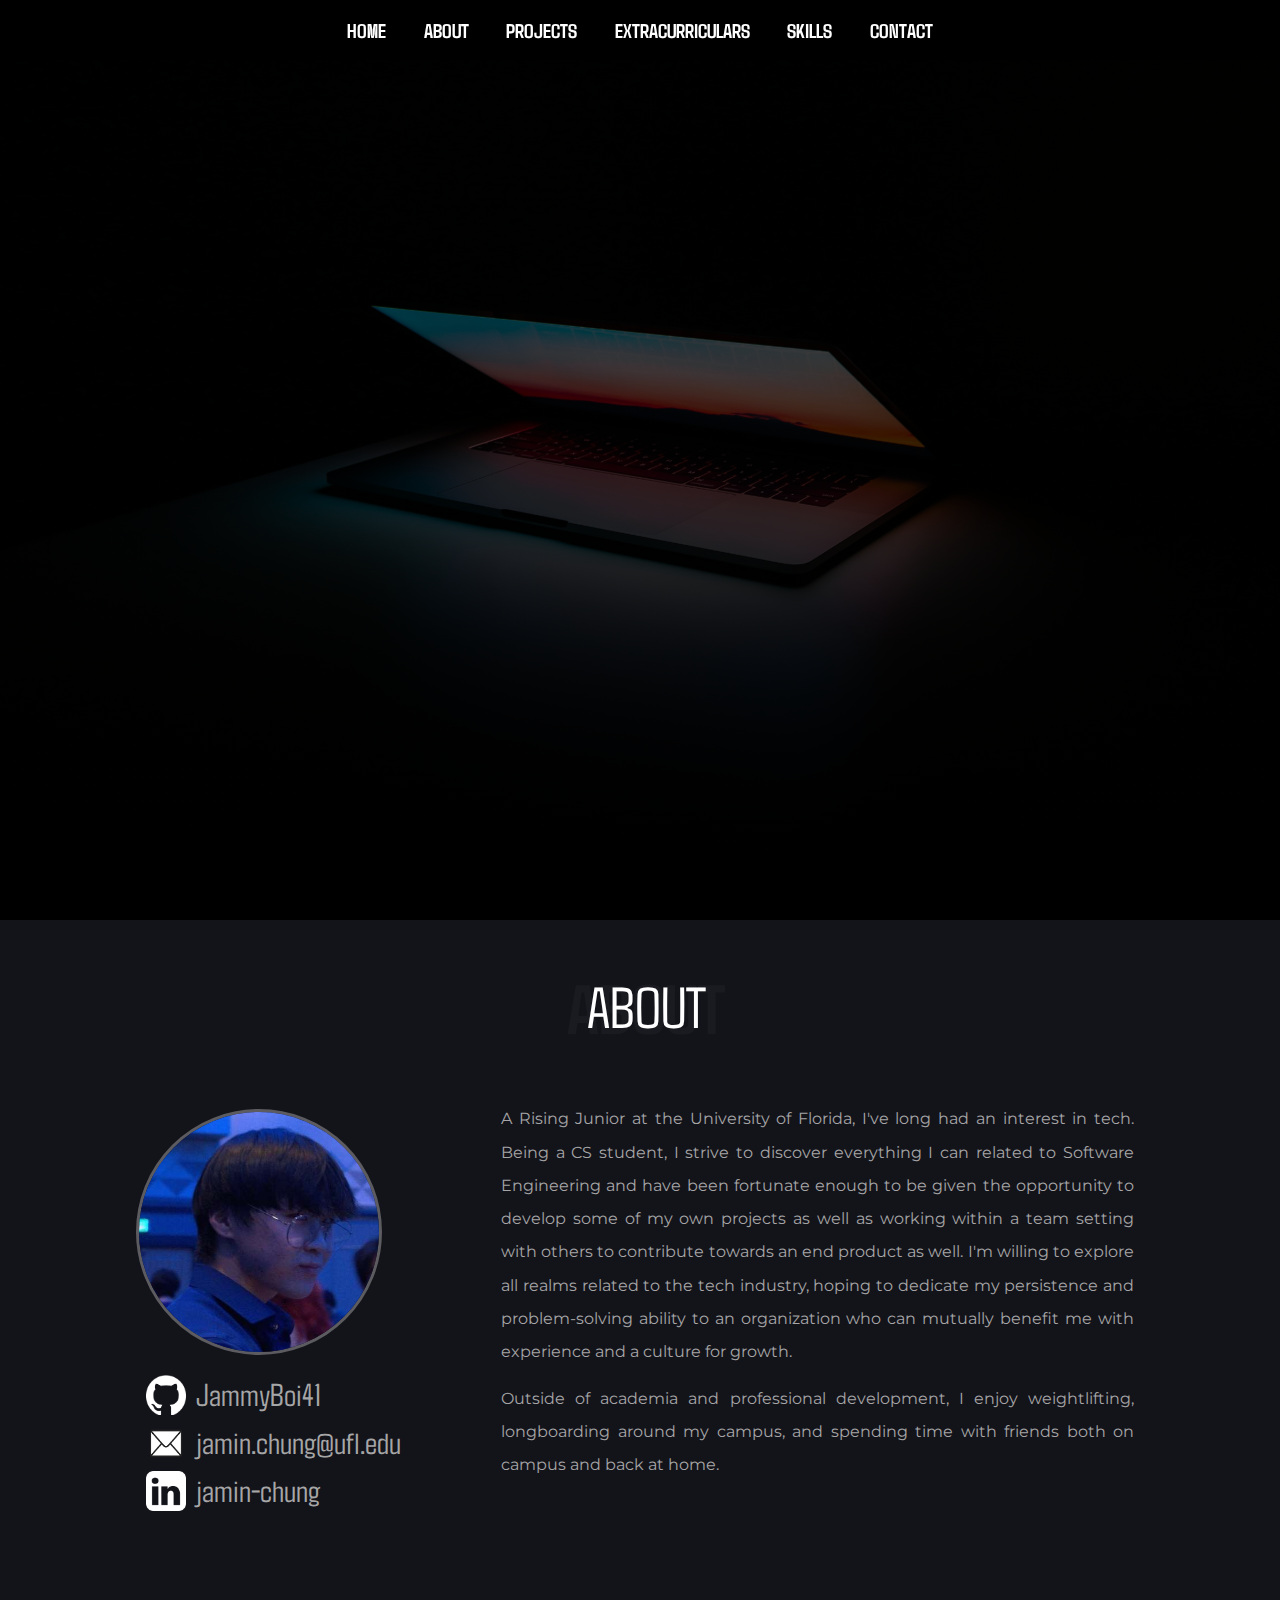
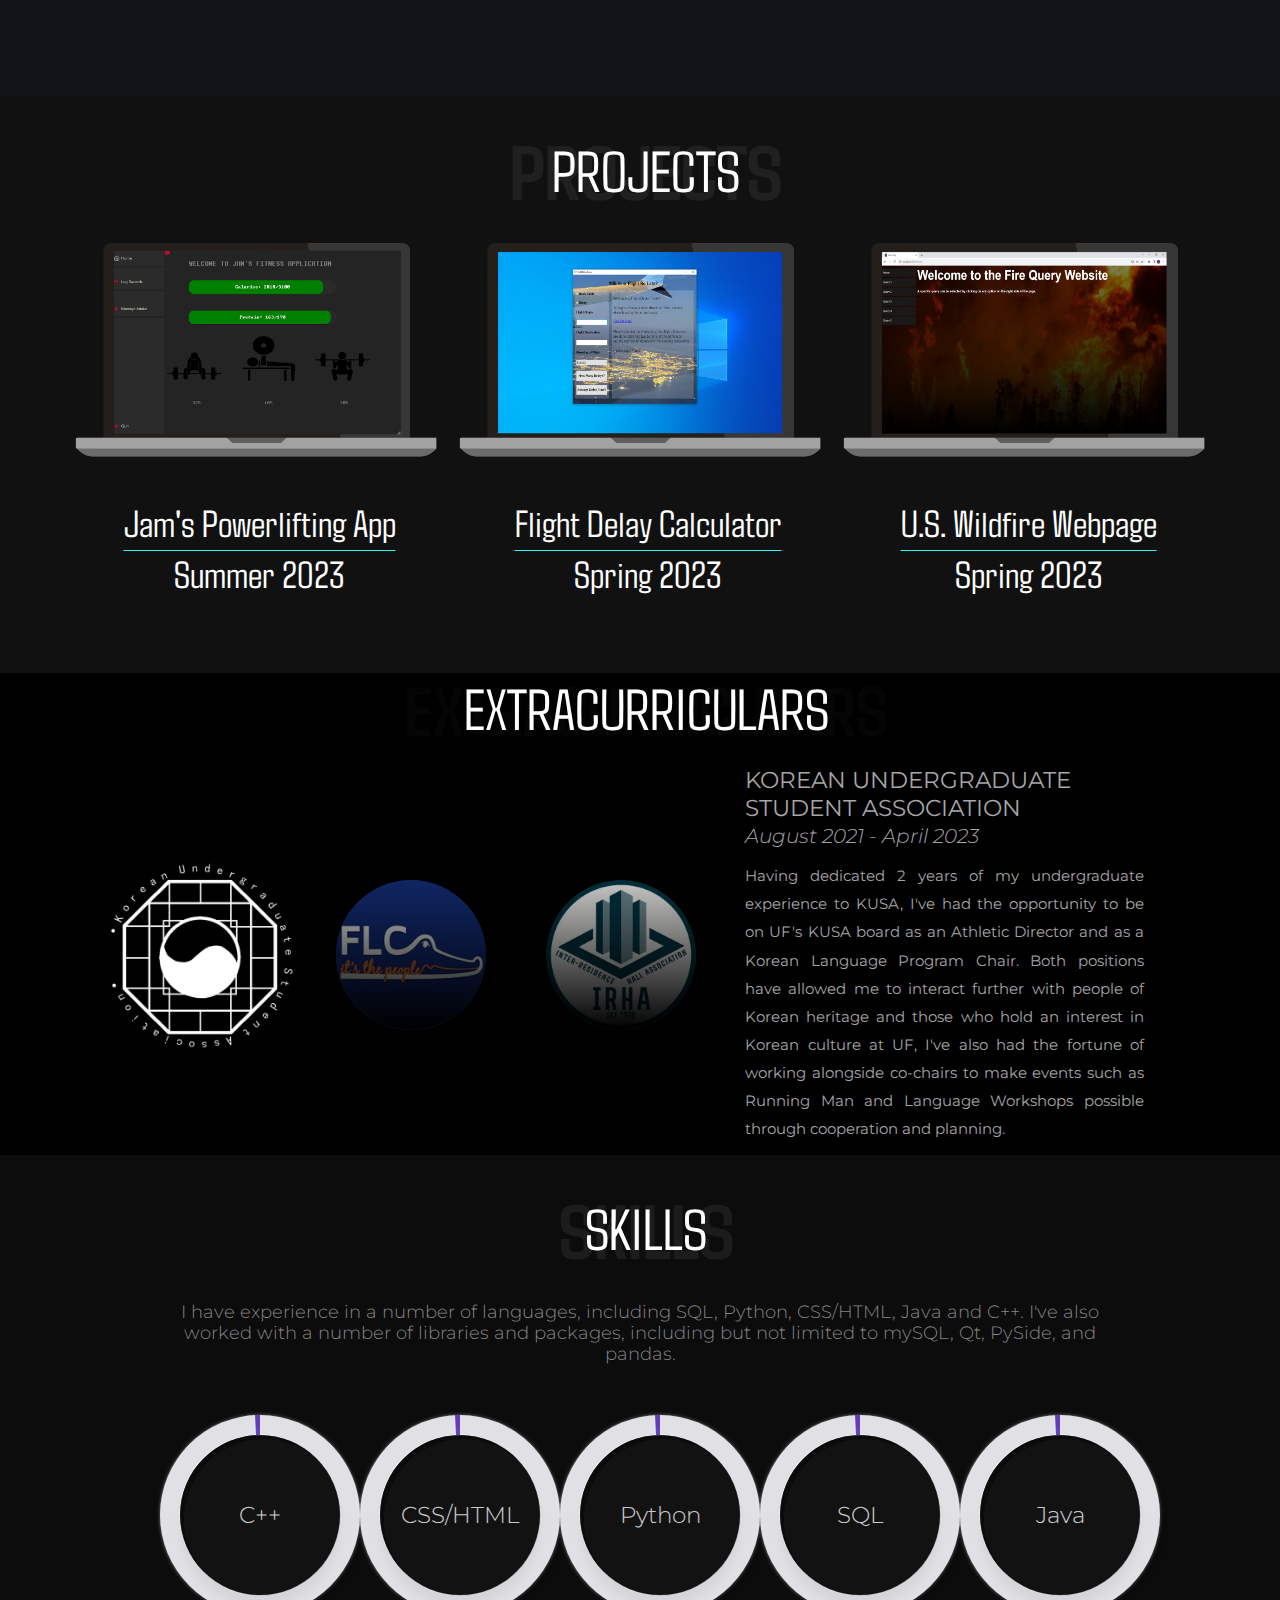
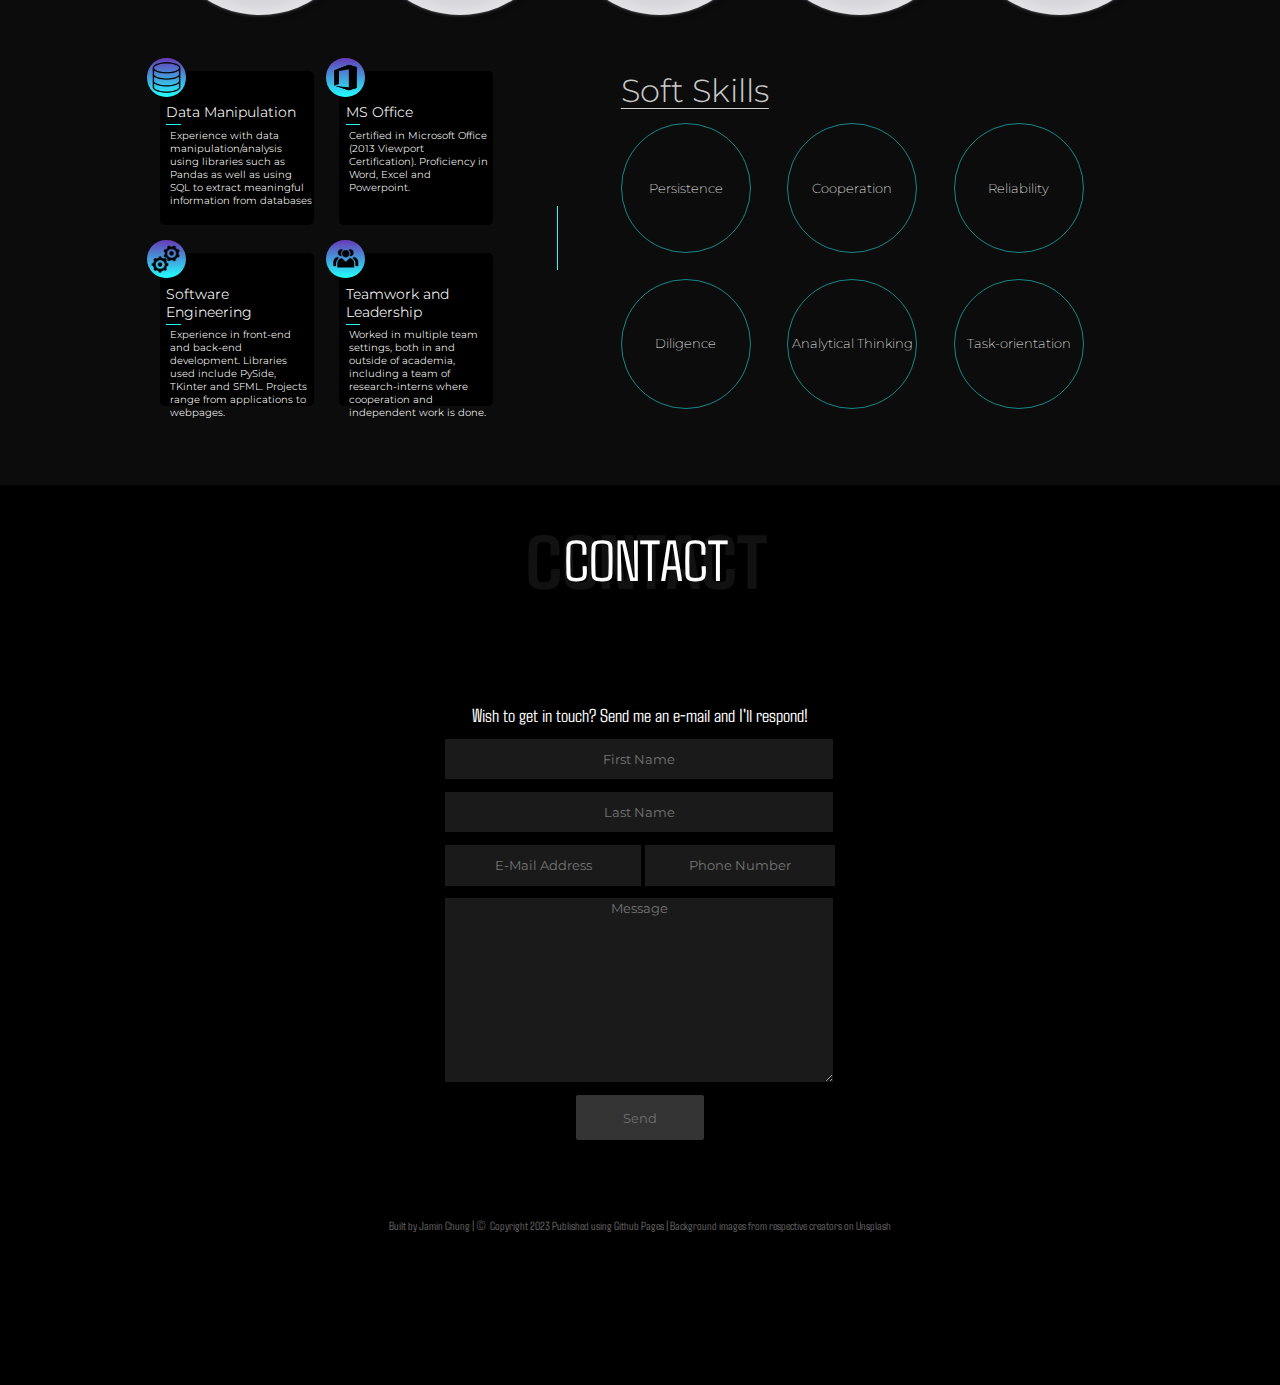
==== index.html @ fb342e1d "Updated contact form to show personal info" ====
<!DOCTYPE html>


<html style="font-size: 10px;">
    <head>
        <title>Jam Programs</title>
        <link rel="preconnect" href="https://fonts.googleapis.com">
        <link rel="preconnect" href="https://fonts.gstatic.com" crossorigin>
        <link href="https://fonts.googleapis.com/css2?family=Montserrat:wght@200;400&display=swap" rel="stylesheet">
        <link rel="preconnect" href="https://fonts.googleapis.com">
        <link rel="preconnect" href="https://fonts.gstatic.com" crossorigin>
        <link href="https://fonts.googleapis.com/css2?family=Agdasima:wght@400;700&family=Montserrat:wght@200;400&display=swap" rel="stylesheet">
        <link rel="stylesheet" href="https://cdnjs.cloudflare.com/ajax/libs/font-awesome/4.7.0/css/font-awesome.min.css">
        
        <link rel="stylesheet" href="styles/general.css">
        <link rel="stylesheet" href="styles/header.css">
        <link rel="stylesheet" href="styles/home.css">
        <link rel="stylesheet" href="styles/about.css">
        <link rel="stylesheet" href="styles/projects.css">
        <link rel="stylesheet" href="styles/extracurriculars.css">
        <link rel="stylesheet" href="styles/skills.css">
        <link rel="stylesheet" href="styles/contact.css">
        <meta name="viewport" content="width=device-width, initial-scale=1.0">

    </head>
    <body>
        <main>
            <div id="glow-container" class="glow"></div>

            <section class="header-section">
                <header class="header">
                    <button onclick="scrollToSection('home')" class="home-button">
                        HOME
                    </button>
                    <button onclick="scrollToSection('about')" class="about-button" >
                        ABOUT
                    </button>
                    <button onclick="scrollToSection('project')" class="projects-button">
                        PROJECTS
                    </button>
                    <button onclick="scrollToSection('extracurriculars')" class="extracurriculars-button">
                        EXTRACURRICULARS
                    </button>
                    <button onclick="scrollToSection('skills')" class="extracurriculars-button">
                        SKILLS
                    </button>
                    <button onclick="scrollToSection('contact')" class="contact-button">
                        CONTACT
                    </button>
                </header>
            </section>  
            

            <section class="home" id="home">
                <div>
                    <h1 class="">JAMIN CHUNG</h1>
                </div>
                <div>
                    <h2 class="about-me"> <span>Computer Science Major </span> | <span>Economics Minor</span> | <span>Research-Intern</span></h2>
                </div>
                <div>
                    <h2 class="lets-go">Let's take a scroll.</h2>
                </div>
            </section>

            <section class="about" id="about">
                <div class="title">
                    <h1>ABOUT</h1>
                </div>
                <div class="about-div">
                    <div class="picture"> <!-- portrait and links -->
                        <div class="portrait-div">
                            <img class="portrait" src="images/me" loading="lazy">
                        </div>
                        <div class="link-container">
                            <div class="link">
                                <img class="icon" src="icons/github-mark-white.png" loading="lazy">
                                JammyBoi41
                            </div>

                            <div class="link2">
                                <img class="icon" src="icons/mail.png" loading="lazy">
                                jamin.chung@ufl.edu
                            </div>

                            <div class="link2">
                                <img class="icon" src="icons/linkedin.png" loading="lazy">
                                jamin-chung
                            </div>
                        </div>
                    </div>
                    

                    <div class="about-info">
                        <div class="h2-container">
                            <h2>
                                A Rising Junior at the University of Florida, I've long had an interest in tech. Being a CS student, I strive to discover everything I can related to Software Engineering and have been fortunate enough to be given the opportunity to develop some of my own projects as well as working within a team setting with others to contribute towards an end product as well. I'm willing to explore all realms related to the tech industry, hoping to dedicate my persistence and problem-solving ability to an organization who can mutually benefit me with experience and a culture for growth.  
                            </h2>
                            <h2>
                                Outside of academia and professional development, I enjoy weightlifting, longboarding around my campus, and spending time with friends both on campus and back at home.
                            </h2>
                        </div>
                    </div>
                </div>
            </section>

            <section class="project" id="project"> <!--be careful, header button named 'projects'-->
                <div class="popup"> <!--dark background-->
                    <div class="popup-display">
                        <img src="images/Fitness2.png" class="popup-thumbnail" id="popup-thumbnail" loading="lazy">

                        <p1 class="popup-attribute">
                            <i class="fa fa-laptop"> from Pngtree</i>
                        </p1>

                        <h2 class="popup-title" id="popup-display">
                            Jam's Powerlifting App
                        </h2>
                        <p class="popup-desc">
                        </p>
                    </div>
                </div>
                <div class="title">
                    <h1>PROJECTS</h1>
                </div>

                <div class="project-container"> <!--contains the laptops -->
                    <div class="Fitness2 laptop">
                        <img class="laptop-thumbnail" src="styles/Fitness2.png" onclick="openPopup('Fitness2')" loading="lazy">
                    </div>
                    <div class="Airplanes laptop">
                        <img class="laptop-thumbnail" src="styles/Airplanes.png" onclick="openPopup('Airplanes')" loading="lazy">
                    </div>
                    <div class="Wildfire laptop">
                        <img class="laptop-thumbnail" src="styles/Wildfire.png" onclick="openPopup('Wildfire')" loading="lazy">
                    </div>
                </div>
                <div class="title-container">
                    <div class="Fitness2-title">
                        Jam's Powerlifting App
                    </div>

                    <div class="Airplanes-title">
                        Flight Delay Calculator
                    </div>

                    <div class="Wildfire-title">
                        U.S. Wildfire Webpage
                    </div>
                </div>
            </section>

            <section class="extracurriculars" id="extracurriculars">
                <div class="title">
                    <h1>EXTRACURRICULARS</h1>
                </div>

                <div class="extracurricular-overlay">

                </div>

                <div class="extracurricular-container">
                    <div class="ball-container">
                        <div class="ball1">
                            <button onclick="swapText('ball1'); " onclick="moveBalls()" class="overlay"></button>
                        </div>  
                        <div class="ball2">
                            <button onclick="swapText('ball2')" class="overlay"></button>
                        </div>
                        <div class="ball3">
                            <button onclick="swapText('ball3')" class="overlay"></button>
                        </div>
                    </div>

                    <div class="js-extra-desc extra-desc">
                        <div class="js-extra-title extra-title">
                        </div>

                        <div class="js-extra-time extra-time">
                        </div>

                        <div class="js-extra-info extra-info"></div>
                    </div>
                </div>
            </section>


            <section class="skills" id="skills">
                <div class="title">
                    <h1>SKILLS</h1>
                </div>

                <div class="skill-desc">
                    <div class="skill-desc1">
                        I have experience in a number of languages, including SQL, Python, CSS/HTML, Java and C++. I've also worked with a number of libraries and packages, including but not limited to mySQL, Qt, PySide, and pandas.
                    </div>
                </div>
                
                <div class="skill-container">

                    <div class="cplusplus">
                        <div class="outer">
                            <div class="inner">
                                <div class="language">
                                    C++
                                </div>
                            </div>
                        </div>
                        <svg xmlns="http://www.w3.org/2000/svg" version="1.1" width="200px" height="200px"> <!--always make sure these are the same dimension as outer-->
                            <defs>
                               <linearGradient id="GradientColor">
                                  <stop offset="0%" stop-color="#22ffff" />
                                  <stop offset="100%" stop-color="#673ab7" />
                               </linearGradient>
                            </defs>
                            <circle class="cplusplus-circle" cx="100" cy="100" r="90" stroke-linecap="butt" /> <!-- to center: make cx = cy and tinker with r-->
                    </svg>
                    </div>

                    <div class="css-html">
                        <div class="outer">
                            <div class="inner">
                                <div class="language">
                                    CSS/HTML
                                </div>
                            </div>
                        </div>
                        <svg xmlns="http://www.w3.org/2000/svg" version="1.1" width="200px" height="200px"> <!--always make sure these are the same dimension as outer-->
                            <defs>
                               <linearGradient id="GradientColor">
                                  <stop offset="0%" stop-color="#22ffff" />
                                  <stop offset="100%" stop-color="#673ab7" />
                               </linearGradient>
                            </defs>
                            <circle class="css-html-circle" cx="100" cy="100" r="90" stroke-linecap="butt" /> <!-- to center: make cx = cy and tinker with r-->
                    </svg>
                    </div>

                    <div class="python">
                        <div class="outer">
                            <div class="inner">
                                <div class="language">
                                    Python
                                </div>
                            </div>
                        </div>
                        <svg xmlns="http://www.w3.org/2000/svg" version="1.1" width="200px" height="200px"> <!--always make sure these are the same dimension as outer-->
                            <defs>
                               <linearGradient id="GradientColor">
                                  <stop offset="0%" stop-color="#22ffff" />
                                  <stop offset="100%" stop-color="#673ab7" />
                               </linearGradient>
                            </defs>
                            <circle class="python-circle" cx="100" cy="100" r="90" stroke-linecap="butt" /> <!-- to center: make cx = cy and tinker with r-->
                    </svg>
                    </div>

                    <div class="sql">
                        <div class="outer">
                            <div class="inner">
                                <div class="language">
                                    SQL
                                </div>
                            </div>
                        </div>
                        <svg xmlns="http://www.w3.org/2000/svg" version="1.1" width="200px" height="200px"> <!--always make sure these are the same dimension as outer-->
                            <defs>
                               <linearGradient id="GradientColor">
                                  <stop offset="0%" stop-color="#22ffff" />
                                  <stop offset="100%" stop-color="#673ab7" />
                               </linearGradient>
                            </defs>
                            <circle class="sql-circle" cx="100" cy="100" r="90" stroke-linecap="butt" /> <!-- to center: make cx = cy and tinker with r-->
                    </svg>
                    </div>

                    <div class="java">
                        <div class="outer">
                            <div class="inner">
                                <div class="language">
                                    Java
                                </div>
                            </div>
                        </div>
                        <svg xmlns="http://www.w3.org/2000/svg" version="1.1" width="200px" height="200px"> <!--always make sure these are the same dimension as outer-->
                            <defs>
                               <linearGradient id="GradientColor">
                                  <stop offset="0%" stop-color="#22ffff" />
                                  <stop offset="100%" stop-color="#673ab7" />
                               </linearGradient>
                            </defs>
                            <circle class="java-circle" cx="100" cy="100" r="90" stroke-linecap="butt" /> <!-- to center: make cx = cy and tinker with r-->
                    </svg>
                    </div>
                </div>

                <div class="skill-container2" id="skills">
                    <div class="skill-container2-1">
                        <div class="mini-skill skill1">
                            <img class="mini-logo" src="images/Mini-Data.png" loading="lazy">
                            <h2 class="mini-title">
                                Data Manipulation
                            </h2>
                            <p1 class="mini-desc">
                                Experience with data manipulation/analysis using libraries such as Pandas as well as using SQL to extract meaningful information from databases
                            </p1>
                        </div>
    
                        <div class="mini-skill skill2">
                            <img class="mini-office mini-logo" src="images/Mini-Office.png" loading="lazy">
                            <h2 class="mini-title">
                                MS Office
                            </h2>
                            <p1 class="mini-desc">
                                Certified in Microsoft Office (2013 Viewport Certification). Proficiency in Word, Excel and Powerpoint.
                            </p1>
                        </div>
    
                        <div class="mini-skill skill3">
                            <img class="mini-office mini-logo" src="images/Mini-Engineering.png" loading="lazy">
                            <h2 class="mini-title">
                                Software Engineering
                            </h2>
                            <p1 class="mini-desc">
                                Experience in front-end and back-end development. Libraries used include PySide, TKinter and SFML. Projects range from applications to webpages.
                            </p1>
                        </div>
    
                        <div class="mini-skill skill4">
                            <img class="mini-office mini-logo" src="images/Mini-Teamwork.png" loading="lazy">
                            <h2 class="mini-title">
                                Teamwork and Leadership
                            </h2>
                            <p1 class="mini-desc">
                                Worked in multiple team settings, both in and outside of academia, including a team of research-interns where cooperation and independent work is done.
                            </p1>
                        </div>
                    </div>
    
                    <div class="skill-container2-2">
                        <h2 class="skills-soft-title">
                            Soft Skills 
                        </h2>
                        <div class="skills-soft-grid">
                            <div class="skills-soft">
                                Persistence
                            </div>
                            <div class="skills-soft">
                                Cooperation
                            </div>
                            <div class="skills-soft">
                                Reliability
                            </div>
                            <div class="skills-soft">
                                Diligence
                            </div>
                            <div class="skills-soft">
                                Analytical Thinking
                            </div>
                            <div class="skills-soft">
                                Task-orientation
                            </div>
                        </div>
                    </div>
                </div>
            </section>

            <section class="contact" id="contact">
                <div class="title">
                  <h1>CONTACT</h1>
                </div>
              
                <div class="contact-container">
                  <form onsubmit="sendEmail(); return false;">
                    <p>Wish to get in touch? Send me an e-mail and I'll respond!</p>
                    <input type="text" class="first-name contact-child" id="first-name" placeholder="First Name">
                    <input type="text" class="last-name contact-child" id="last-name" placeholder="Last Name">
                    <input type="text" class="email contact-child" id="email" placeholder="E-Mail Address">                       
                    <input type="text" class="phone contact-child" id="phone" placeholder="Phone Number">
                    <textarea class="message contact-child" id="message" rows="4" placeholder="Message"></textarea>
                    <div class="contact-send">
                      <button type="submit">Send</button>
                    </div>
                  </form>
                </div>
                <p1>Built by Jamin Chung | <span>&copy; </span>Copyright 2023 Published using Github Pages | Background images from respective creators on Unsplash</p1>
              </section>

        </main>

        <script src="scripts/balls.js"> </script>
        <script src="scripts/popup.js"> </script>
        <script src="scripts/scroll.js"> </script>
        <script src="https://smtpjs.com/v3/smtp.js"></script>
        <script src="scripts/email.js"></script>
    </body>
</html>
---- styles/general.css ----
body {
    background-color: black;
    font-family: Agdasima;
    margin: 0;
    padding: 0;
    background-size: 100%;
    background-repeat: no-repeat;
    z-index: 1;
}
main {
    display: flex;
    flex-direction: column;
    justify-content: center; /* by default, everything in main will appear in the center*/
}

img {
    width: 100%;
    height: 100%;
}

.title {
    display: flex;
    width: 85vw;
}

.about,.project,.extracurriculars {
    padding-top: 1vw;
    padding-bottom: 2vw;
}

.project,.extracurriculars,.skills {
    background: black;
}


.title h1{ /* affects all titles */
    display: flex;
    width: 100%;
    justify-content: center;
    align-items: center;
    font-family: Agdasima;
    position: relative;
    font-size: 4.5vw;
    color: white;
    font-weight: 300;
    margin-left: 1vw;
}

::-webkit-scrollbar { /* controls the entire scrollbar */
    width: 1em;
    margin-right: 10px;
}

::-webkit-scrollbar-track { /* the background of the scrollbar*/
    background: transparent;
}

::-webkit-scrollbar-thumb { /* the moving thingy */
    background: rgba(34, 255, 255, 0.6);
    border-radius: 100px;
}
---- styles/header.css ----
.header {
    background-color: rgba(0,0,0,0.1);
    backdrop-filter: blur(8px);
    position: fixed;
    display: flex;
    align-items: center;
    justify-content: center;
    width: 100%; /* position:fixed messes it up so set it manually*/
    height: 60px;   
    top: 0px;
    z-index: 100; /* the background wasn't turning transparent, it was just a z-index issue*/
}
.header button {
    margin-left: 1vw;
    margin-right: 1vw;
    background-color: transparent;
    color: white;
    border: none;
    font-weight: bold;
    cursor: pointer;
    font-size: 18px;
    position: relative;
    font-family: Agdasima;
    font-size: 1.6vw;
}

.header button::after {
    content: '';
    height: 1px; /* this and background make it appear */ 
    background: #00ffff;
    position: absolute;
    width: 0%;
    bottom: 0; /* from the bottom of respective button in header*/
    left: 0;
    right: 0;
    top: 2.5vw;
    transition: 0.2s;
    
}

.header button:hover::after {
    height: 1px;
    width: 100%;
}
---- styles/home.css ----
.home {
    background-image: linear-gradient(rgba(0,0,0,0.5), rgba(0, 0, 0, 1)), url(background.jpg);
    background-position: center;
    background-size: 100%;
    display: flex;
    flex-direction: column;
    align-items: center;
    margin-top: 20px;
    min-height: 100vh; /* use this to make it fill up entire screen across different*/
    margin-bottom: 0px;
    background-attachment: fixed;
}

@keyframes fadeAnimation {
    0% {
        transform: translateY(100px);
        opacity: 0;
    }

    100% {
        transform: translateY(0);
        opacity: 1;
    }
}

.home h1{
    animation-delay: 0.2s;
    opacity: 0;
    animation-name: fadeAnimation;
    animation-duration: 1s;
    animation-timing-function: ease;
    animation-fill-mode: forwards;
    color: white;
    font-weight: 800;
    margin-top: 200px;
    font-size: 7vw;
    margin-bottom: 0.5vw;
    letter-spacing: 0.5vw;
}

.home h2 {
    animation-delay: 0.2s;
    font-size: 1.8vw;     
    width: 50vw;
    text-align: center;
    line-height: 2.5vw;
    color: rgb(166, 166, 166);
}

.about-me {
    animation-delay: 0.2s;
    opacity: 0; /* set it invisible initially*/
    animation: fadeAnimation;
    animation-fill-mode: forwards; /* makes it stay (like QAnimation.finished in PySide) */
    animation-duration: 1s; /* wait between the h1 and h2*/
    animation-timing-function: ease;
}

.lets-go {
    animation-delay: 0.2s;
    opacity: 0;
    animation: fadeAnimation;
    animation-timing-function: ease;
    animation-fill-mode: forwards;
    animation-duration: 1s;
}

.home span {
    color: #00ffff;
}
---- styles/about.css ----
.about {
    background: #13131a;
    display: flex;
    flex-direction: column;
    height: 82vh;
    justify-content: center;
    align-items: center;
    z-index: 1;
}

.about .title h1::after {
    position: absolute;
    content:"ABOUT";
    color: rgba(255, 255, 255, 0.03);
    font-size: 5.5vw;
    font-family: Agdasima;
    font-weight: bold;
    bottom: -10;
}

.about .title h1 {
    justify-content: center;
}

.about-div {
    margin-top: 0px;
    display: flex;
    flex: 1;
    justify-content: center;
    width: 85vw;
}
.picture {
    display: flex;
    flex-direction: column;
}
.link-container {
    display: flex;
    flex-direction: column;
    margin-top: 1.6vw;
}
.link,.link2 {
    display: flex;
    font-size: 2.5vw;
    color: rgb(166, 166, 166);
    font-family: Agdasima;
    padding-left: 50px;
}
.link2 {
    margin-top: 8px;
}
.icon {
    width: 40px;
    height: 40px;
    margin-right: 10px;
}


@keyframes fadeInLeft {
    0% {
        transform: translateX(-100%);
        opacity: 0;
    }

    100% {
        transform: translateX(0);
        opacity: 1;
    }
}

@keyframes fadeInRight {
    0% {
        transform: translateX(100%);
        opacity: 0;
    }

    100% {
        transformX: translateX(0);
        opacity: 1;
    }
}



.portrait-div {
    display: flex;
    width: 250px;
    margin-left: 40px;
}

.portrait {
    margin-top: 30px;
    contain: content;
    width: 240px;
    height: 240px;
    border-radius: 150px;
    border: 3px solid rgba(166, 166, 166, 0.5);
}




.about-info {
    display: flex;
    flex-direction: column;
}


.h2-container {
    color: rgb(166, 166, 166);
    font-size: 2rem;
    margin-top: 10px;
    padding-left: 50px;
    padding-right: 50px;
    line-height: 2.6vw;
    margin-left: 50px;
    text-align: justify;
}

.about h2 {
    font-family: Montserrat;
    font-weight: 400;
    font-size: 1.25vw;
}
---- styles/projects.css ----
.project {
    position: relative;
    display: flex;
    flex-direction: column;
    align-items: center;
    background-color: rgb(17, 17, 17);
    padding-bottom: 10vw;
}

.project .title h1{
    padding-top: 0;
    margin-top: 2vw;
    position: relative;
    margin-bottom: 3vw;
}

.project .title h1::after {
    position: absolute;
    content:"PROJECTS";
    color: rgba(255, 255, 255, 0.065);
    font-size: 6vw;
    font-family: Agdasima;
    font-weight: bold;
    bottom: -10;
}

span {
    color: #22ffff;
}

.project-container {
    display: flex;
    justify-content: center;
    align-items: center;
    margin: 0;
    width: 90vw;
}

.laptop-thumbnail {
    width: 105%;
    height: 105%;
    margin: 0;
 
}
.laptop {
    position: relative;
    display: flex;
    margin-left: 1.5vw;
    margin-right: 1.5vw;
    align-items: center;
    justify-content: center;
    transition: 0.4s ease all;
    cursor: pointer;
}
.laptop:hover {
    scale: 1.1;
}

.title-container {
    margin-top: 3vw;
    display: flex;
    color: white;
    font-size: 3vw;
    width: 90vw;
    justify-content: space-around;
    text-decoration: underline;
    text-underline-offset: 1vw;
    text-decoration-thickness: 0.1vw;
    text-decoration-color: #22ffff;
}
.Fitness2-title,.Airplanes-title,.Wildfire-title {
    position: relative;
}
.Fitness2-title::after {
    text-align: center;
    position: absolute;
    content: 'Summer 2023';
    width: 100%;
    height: 100%;
    left: 0;
    right: 0;
    bottom: -4vw;
}
.Airplanes-title::after {
    text-align: center;
    position: absolute;
    content: 'Spring 2023';
    width: 100%;
    height: 100%;
    left: 0;
    right: 0;
    bottom: -4vw;
}
.Wildfire-title::after {
    text-align: center;
    position: absolute;
    content: 'Spring 2023';
    width: 100%;
    height: 100%;
    left: 0;
    right: 0;
    bottom: -4vw;
}

.popup { /* dark background when a popup comes up */
    display: flex;
    align-items: center;
    justify-content: center;
    min-height: 100%;
    min-width: 100%;
    z-index: 3; /* above everything else in the section */
    background: rgba(0, 0, 0, 0.8);
    position: fixed;
    width: 100px;
    height: 100px;
    text-align: center;
    top: 50%;
    left: 50%;
    transform: translate(-50%, -50%);
    visibility: hidden;
}
.popup-display { /* the popup itself */
    display: flex;
    flex-direction: column;
    background: rgb(27, 27, 27);
    border-radius: 20px;
    width: 35vw;
    border-top-left-radius: 40px;
    border-top-right-radius: 40px;
    padding-bottom: 1rem;
    color: white;
    align-items: start;
    text-align: left;
    font-family: Montserrat;
    margin-top: 4rem;
    opacity: 0;

}
.popup-display h2 {
    font-family: Montserrat;
    font-weight: 300;
    font-size: 1vw;
    padding-left: 1rem;
    text-decoration: underline;
    text-underline-offset: 0.2rem;
    text-decoration-thickness: 0.4px;
    text-decoration-color: rgba(255, 255, 255, 0.5);
    margin-bottom: 0;
}
.popup-desc {
    font-family: Montserrat;
    font-weight: 300;
    font-size: 1vw;
    padding-left: 1.5rem;
    padding-right: 1rem;
    line-height: 1.7vw;
}
.popup-thumbnail {
    width: 35vw;
    border-top-left-radius: 20px;
    border-top-right-radius: 20px;
}
.popup.openPopup {
    visibility: visible;
}
.popup-display.openPopup {
    animation: slideIn 0.4s forwards;
    visibility: visible;
}
.popup-display.closePopup {
    animation: slideOut 0.4s forwards;
}
.popup-attribute {
    color: rgba(255, 255, 255, 0.1);
    font-size: 1vw;
    font-family: Montserrat;
    font-weight: 300;
}

@keyframes slideIn {
    from {
        transform: translateY(-40rem);
        opacity: 0;
    }
    to {
        transform: translateY(0);
        opacity: 1;
    }
}
@keyframes slideOut {
    from {
        transform: translateY(0);
        opacity: 1;
    }
    to {
        opacity: 0;
        transform: translateY(-40rem);
    }
}
---- styles/extracurriculars.css ----
.extracurriculars {
    position: relative;
    display: flex;
    flex-direction: column;
    align-items: center;
    color: white;
    background-repeat: no-repeat;
    background-size: 110%;
    background-position: center;
    padding-bottom: 5rem;
    background-attachment: fixed;
    background-position-x: 0.1vw;
    padding-top: 0;
    padding-bottom: 0;
}

.extracurricular-overlay {
    background-attachment: fixed;
    background-repeat: no-repeat;
    background-position: center;
    background-size: 110%;
    position: absolute;
    width: 100%;
    height: 100%;
}

.extracurriculars .title {
    z-index: 2;
    position: relative;
    margin-top: 0;
    padding-top: 0;
}
.extracurriculars .title h1 {
    margin-bottom: 1vw;
    margin-top: 0;
}

span {
    color: #00ffff;
}

@keyframes opacityOut {
    from {
        opacity: 1;
    }
    to {
        opacity: 0;
    }
}
@keyframes opacityIn {
    from {
        opacity: 0;
    }
    to {
        opacity: 1;
    }
}


.kusa_background {
    animation: opacityIn 0.7s ease;
    background-image: linear-gradient(rgba(0,0,0,0.1), rgba(0,0,0,0.8)), url(kusa_background.webp);
}
.flc_background {
    animation: opacityIn 0.8s ease;
    background-image: linear-gradient(rgba(0,0,0,0.1), rgba(0,0,0,1)), url(flc_background.jpg);
}
.irha_background {
    animation: opacityIn 0.8s ease;
    background-image: linear-gradient(rgba(0,0,0,0.1), rgba(0,0,0,1)), url(irha_background);
}
.kusa_background.removeTransition { /* THIS MADE IT WORK FINALLY*/
    animation: opacityOut 0.8s ease forwards;
}
.flc_background.removeTransition {
    animation: opacityOut 0.8s ease forwards;
}
.irha_background.removeTransition {
    animation: opacityOut 0.8s ease forwards;
}


.extracurricular-container {
    display: flex;
    flex-direction: row;
    align-items: center;
    height: 400px; /*made a little bigger than the height of the biggest paragraph so items don't shift around*/
    width: 85vw;
}

.ball-container{
    display: flex;
    margin-right: 1.5vw;
}

.ball1,.ball2,.ball3 {
    border-radius: 100px;
    height: 150px;
    width: 150px;
    background-size: cover;
    margin-left: 30px;
    margin-right: 30px;
    z-index: 2;
    position: relative;
    transition: 0.5s ease all;
}
.ball1 {
    background-image: url("KUSA.jpg");
    background-position: center;
}
.ball2 {
    background-image: url("FLC.png");
    background-size: 105%;
    background-position: center;
}
.ball3 {
    background-image: url("IRHA.jpg");
    background-position: center;
}
.ball1:hover, .ball2:hover, .ball3:hover {
    scale: 1.3;
}

.overlay {
    background: linear-gradient(rgba(0,0,0,0.22), rgba(0,0,0,1));
    opacity: 1;
    z-index: 5;
    position: absolute;
    top: 0;
    bottom: 0;
    width: 100%;
    height: 100%;
    border: none;
    border-radius: 100px;
    transition: 0.5s ease all;
    cursor: pointer;
}
.overlay:hover {
    opacity: 0;
}

@keyframes fadeIn { /* these two are for the rotating descriptions*/
    0% {
        opacity: 0;
        transform: translateY(50px);
    }

    100% {
        opacity: 1;
        transform: translateY(0px);
    }
}

@keyframes fadeOut {
    0% {
        opacity: 1;
        transform: translateY(0);
    }

    100% {
        opacity: 0;
        transform: translateY(-50px);
    }
}

.ballDesc {
    animation: fadeIn;
    animation-duration: 0.5s;
    animation-fill-mode: forwards;
    font-family: Montserrat;
    font-weight: 400;
    font-size: 1.5vw;
    line-height: 2.2vw;
    color: rgba(166, 166, 166, 1);
}
.ballClicked {
    scale: 1.3;
}
.ballClicked button {
    opacity: 0;
}

.ballDescRemove {
    animation: fadeOut;
    animation-duration: 0.5s;
    animation-fill-mode: forwards;
    font-family: Montserrat;
    font-weight: 400;
    font-size: 1.5vw;
    line-height: 2.2vw;
    color: rgba(166, 166, 166, 1);
}

.extracurriculars .title h1::after {
    position: absolute;
    content:"EXTRACURRICULARS";
    color: rgba(255, 255, 255, 0.02);
    font-size: 5.5vw;
    font-family: Agdasima;
    font-weight: bold;
    bottom: -10;
}

.extra-desc {
    display: flex;
    flex-direction: column;
    align-items: left;
}
.extra-title {
    font-family: Montserrat;
    font-weight: 400;
    font-size: 1.8vw;
    color: rgba(166, 166, 166, 1);
}
.extra-time {
    font-family: Montserrat;
    font-weight: 300;
    font-size: 1.6vw;
    color: rgba(166, 166, 166, 1);
}
.extra-info {
    text-align: justify;
    padding-right: 40px;
    margin-top: 0.9vw;
    font-family: Montserrat;
    font-weight: 400;
    font-size: 1.2vw;
    color: rgba(166, 166, 166, 1);
}


/* make overlay a background: gradient, apply opacity 1 -> hover: opacity: 0*/
---- styles/skills.css ----
.skills {
    display: flex;
    flex-direction: column;
    align-items: center;
    background-color: rgb(12, 12, 12);
    padding-bottom: 6vw;
}


.skills .title h1::after {
    position: absolute;
    content:"SKILLS";
    color: rgba(255, 255, 255, 0.065);
    font-size: 6vw;
    font-family: Agdasima;
    font-weight: bold;
    bottom: -10;
}

.skill-container {
    width: 75vw;
    display: flex;
    justify-content: space-between;
}

.cplusplus,.css-html,.python,.sql,.java {
    height: 20vw;
    width: 20vw;
    position: relative;
}

.outer {
    background-color: #e1e1e5;
    display: flex;
    align-items: center;
    justify-content: center;
    height: 200px;
    width: 200px;
    border-radius: 50%;
    box-shadow: 6px 6px 4px -1px rgba(0,0,0,0.15),
                0px 0px 4px -1px rgba(255, 255, 255, 0.7)
}

.inner {
    background-color: #121212;
    display: flex;
    justify-content: center;
    align-items: center;
    height: 160px;
    width: 160px;
    border-radius: 50%;
    box-shadow: inset 4px 4px 0px 0px rgba(0,0,0,0.2),
                 inset 4px 4px 0px 0px rgba(0,0,0,0.2),
                 -0.5px -0.5px 0px rgba(255, 255, 255, 1),
                 0.5px 0.5px 0px rgba(0,0,0,0.15),
                 0px 12px 10px 0px rgba(0,0,0,0.05);
}

circle { /* the colored part of circular prog bar*/
    fill: none;
    stroke: url(#GradientColor);
    stroke-width: 20.5px; /* circle thickness */
    stroke-dasharray: 560; /* amount of completeness - MAX = 560* OPPOSITE = stroke-dashoffset */
    stroke-dashoffset: 560;
    box-shadow: 0px 0px 40px 10px rgba(255, 255, 255, 0.6);
}
.java-circle {
    animation: java 2s ease forwards;
}
.css-html-circle {
    animation: css-html 2s ease forwards;
}
.python-circle {
    animation: python 2s ease forwards;
}
.cplusplus-circle {
    animation: cplusplus 2s ease forwards;
}
.sql-circle {
    animation: sql 2s ease forwards;
}

svg {
    transform: rotate(-90deg);
    position: absolute;
    top: 0;
    left: 0;
}

.language {
    font-family: Montserrat;
    color: rgba(255, 255, 255, 0.8);
    font-size: 1.8vw;
    font-weight: 300;
}

@keyframes cplusplus {
    100% {
        stroke-dashoffset: 168;
    }
}
@keyframes css-html {
    100% {
        stroke-dashoffset: 224;
    }
}
@keyframes python {
    100% {
        stroke-dashoffset: 112;
    }
}
@keyframes sql {
    100% {
        stroke-dashoffset: 224;
    }
}
@keyframes java {
    100% {
        stroke-dashoffset: 280;
    }
}

.skill-desc {
    display: flex;
    color: rgba(166, 166, 166, 0.8);
    font-family: Montserrat;
    font-size: 1.4vw;
    font-weight: 300;
    width: 75vw;
    text-align: center;
    margin-bottom: 4vw;
}

.skill-container2 {
    display: flex;
    flex-direction: row;
    width: 75vw;
    padding-left: 2vw;
    padding-right: 2vw;
    justify-content: start;
}

.skill-container2-1 {
    position: relative;
    display: grid;
    grid-template-columns: 1fr 1fr;
    grid-template-rows: 1fr 1fr;
    grid-row-gap: 2vw;
    grid-column-gap: 2vw;
    padding-right: 5vw;
}
.skill-container2-1::after {
    position: absolute;
    content: '';
    background: #22ffff;
    right: 0;
    top: 40%;
    height: 5vw;
    width: 0.01vw;


}
.mini-skill {
    display: flex;
    flex-direction: column;
    position: relative;
    width: 12vw;
    height: 12vw;
    background: black;
    border-radius: 5px;
}
.mini-logo {
    position: absolute;
    display: flex;
    align-items: center;
    top: -1vw;
    left: -1vw;
    justify-content: center;
    border-radius: 50%;
    background: linear-gradient(360deg, #22ffff, #673ab7);
    height: 3vw;
    width: 3vw;
    transition: 0.5s ease all;
}
.mini-logo img {
    width: 100%;
}
.mini-logo:hover {
    scale: 1.3;
    rotate: 360deg;
}
.mini-title {
    position: relative;
    margin: 0;
    font-family: Montserrat;
    font-size: 1.1vw;
    color: white;
    font-weight: 350;
    margin-left: 0.5vw;
    margin-top: 2.5vw;
}
.mini-title::after {
    content: '';
    position: absolute;
    width: 10%;
    background: #22ffff;
    height: 1px;
    bottom: -0.3vw;
    left: 0;
}
.mini-desc {
    position: relative;
    margin: 0;
    font-family: Montserrat;
    font-size: 0.8vw;
    color: white;
    font-weight: 350;
    margin-left: 0.8vw;
    margin-top: 0.6vw;
}

.skills-soft-title {
    position: relative;
    font-family: Montserrat;
    font-size: 2.5vw;
    font-weight: 300;
    color: rgba(255, 255, 255, 0.8);
    margin: 0;
    padding: 0;
    text-decoration: underline;
    text-underline-offset: 0.5vw;
    text-decoration-thickness: 0.1vw;
    margin-bottom: 1vw;
}
.skill-container2-2 {
    padding-left: 5vw;
}
.skills-soft-grid {
    display: grid;
    grid-template-columns: 2vw 2vw 2vw;
    grid-row-gap: 2vw;
    grid-column-gap: 11vw;
}
.skills-soft {
    display: flex;
    background: transparent;
    border: 0.3px solid rgba(34, 255, 255, 0.5);
    width: 10vw;
    height: 10vw;
    border-radius: 50%;
    color: white;
    font-family: Montserrat;
    font-size: 1vw;
    font-weight: 200;
    align-items: center;
    justify-content: center;
}
---- styles/contact.css ----
.contact {
    padding-bottom: 20;
    display: flex;
    flex-direction: column;
    align-items: center;
    background-image: linear-gradient(180deg, rgba(0, 0, 0, 0.5), rgba(0, 0, 0, 0.5)), url('contact.jpg');
    background-size: 100%;
    background-position: center;
    height: 100vh;
    background-attachment: fixed;
    color: rgba(255, 255, 255, 0.4);
}
.contact span {
    font-size: 1.4vw;
    color: rgba(255, 255, 255, 0.3);
}
.contact p{
    margin: 0;
    padding: 0;
}

.contact .title h1::after {
    position: absolute;
    content:"CONTACT";
    color: rgba(255, 255, 255, 0.065);
    font-size: 6vw;
    font-family: Agdasima;
    font-weight: bold;
    bottom: -10;
}

.contact-container {
    width: 40vw;
    height: 60vh;
    display: flex;
    flex-direction: column;
    align-items: center;
    justify-content: center;
    background: rgba(0, 0, 0, 0.4);
    color: white;
    font-size: 1.5vw;
    text-align: center;
    padding-top: 2rem;
    padding-bottom: 2rem;
}
.contact-child {
    background-color: rgba(255, 255, 255, 0.1);
    border: none;
    font-family: Montserrat;
    color: white;
    text-align: center;
    border: none;
    transition: 0.5s;
    height: 3vw;
    margin-bottom: 1vw;
    margin-top: 1vw;
}
.contact-child:focus {
    outline: none;
    border-bottom: 1px solid white;
}
.message:focus {
    outline: white;
}

.first-name {
    display: block;
    width: 30vw;
}
.last-name {
    display: block;
    width: 30vw;
}
.email {
    margin: 0;
    display: inline-block;
    width: 15vw;
}
.phone {
    margin: 0;
    display: inline-block;
    width: 14.5vw;
}
.message {
    display: block;
    width: 30vw;
    height: 20vh;
}
.contact-send {
    display: flex;
    align-items: center;
    justify-content: center;
}
.contact-send button {
    font-family: Montserrat;
    background: rgba(255, 255, 255, 0.2);
    border: none;
    border-radius: 2px;
    color: rgba(255, 255, 255, 0.3);
    width: 10vw;
    height: 5vh;
    cursor: pointer;
    transition: 0.4s all;
}
.contact-send button:hover {
    color: white;
    background: rgba(255, 255, 255, 0.05);
}
.contact p1{
    font-size: 0.9vw;
}
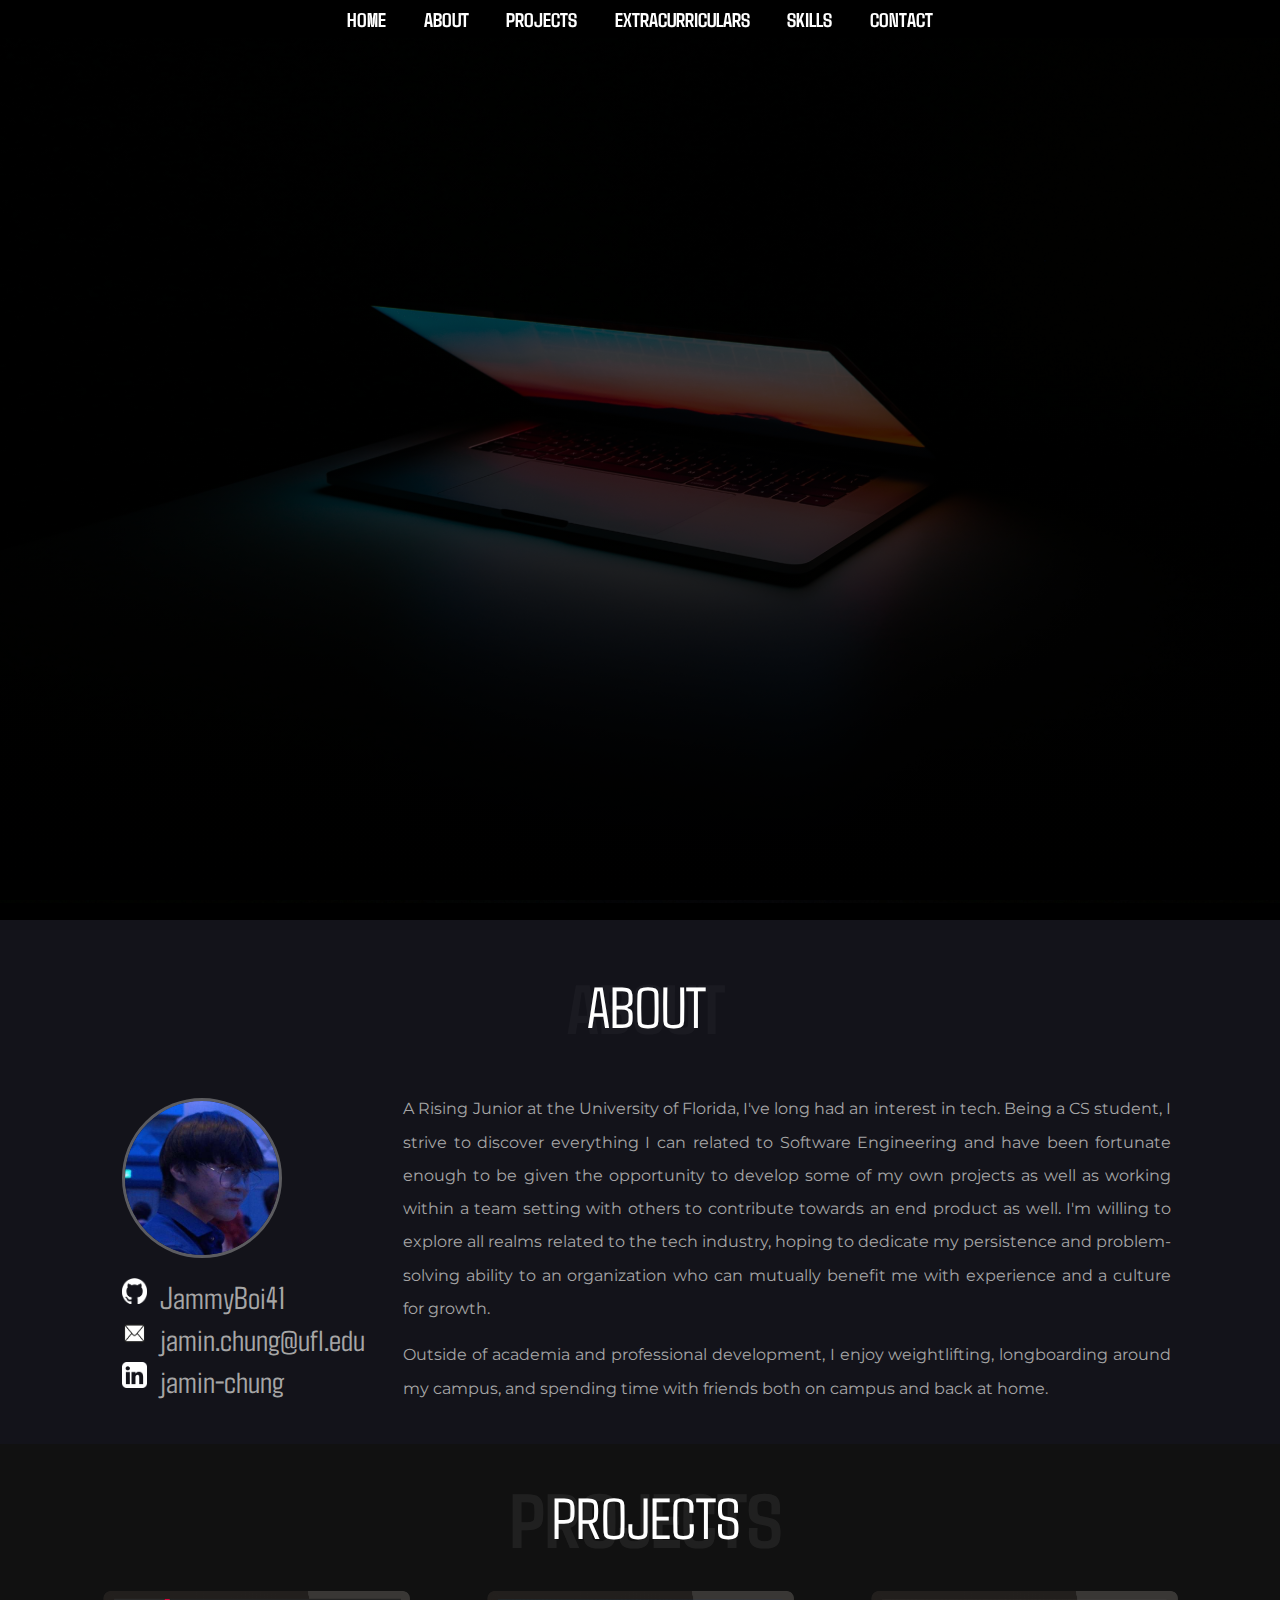
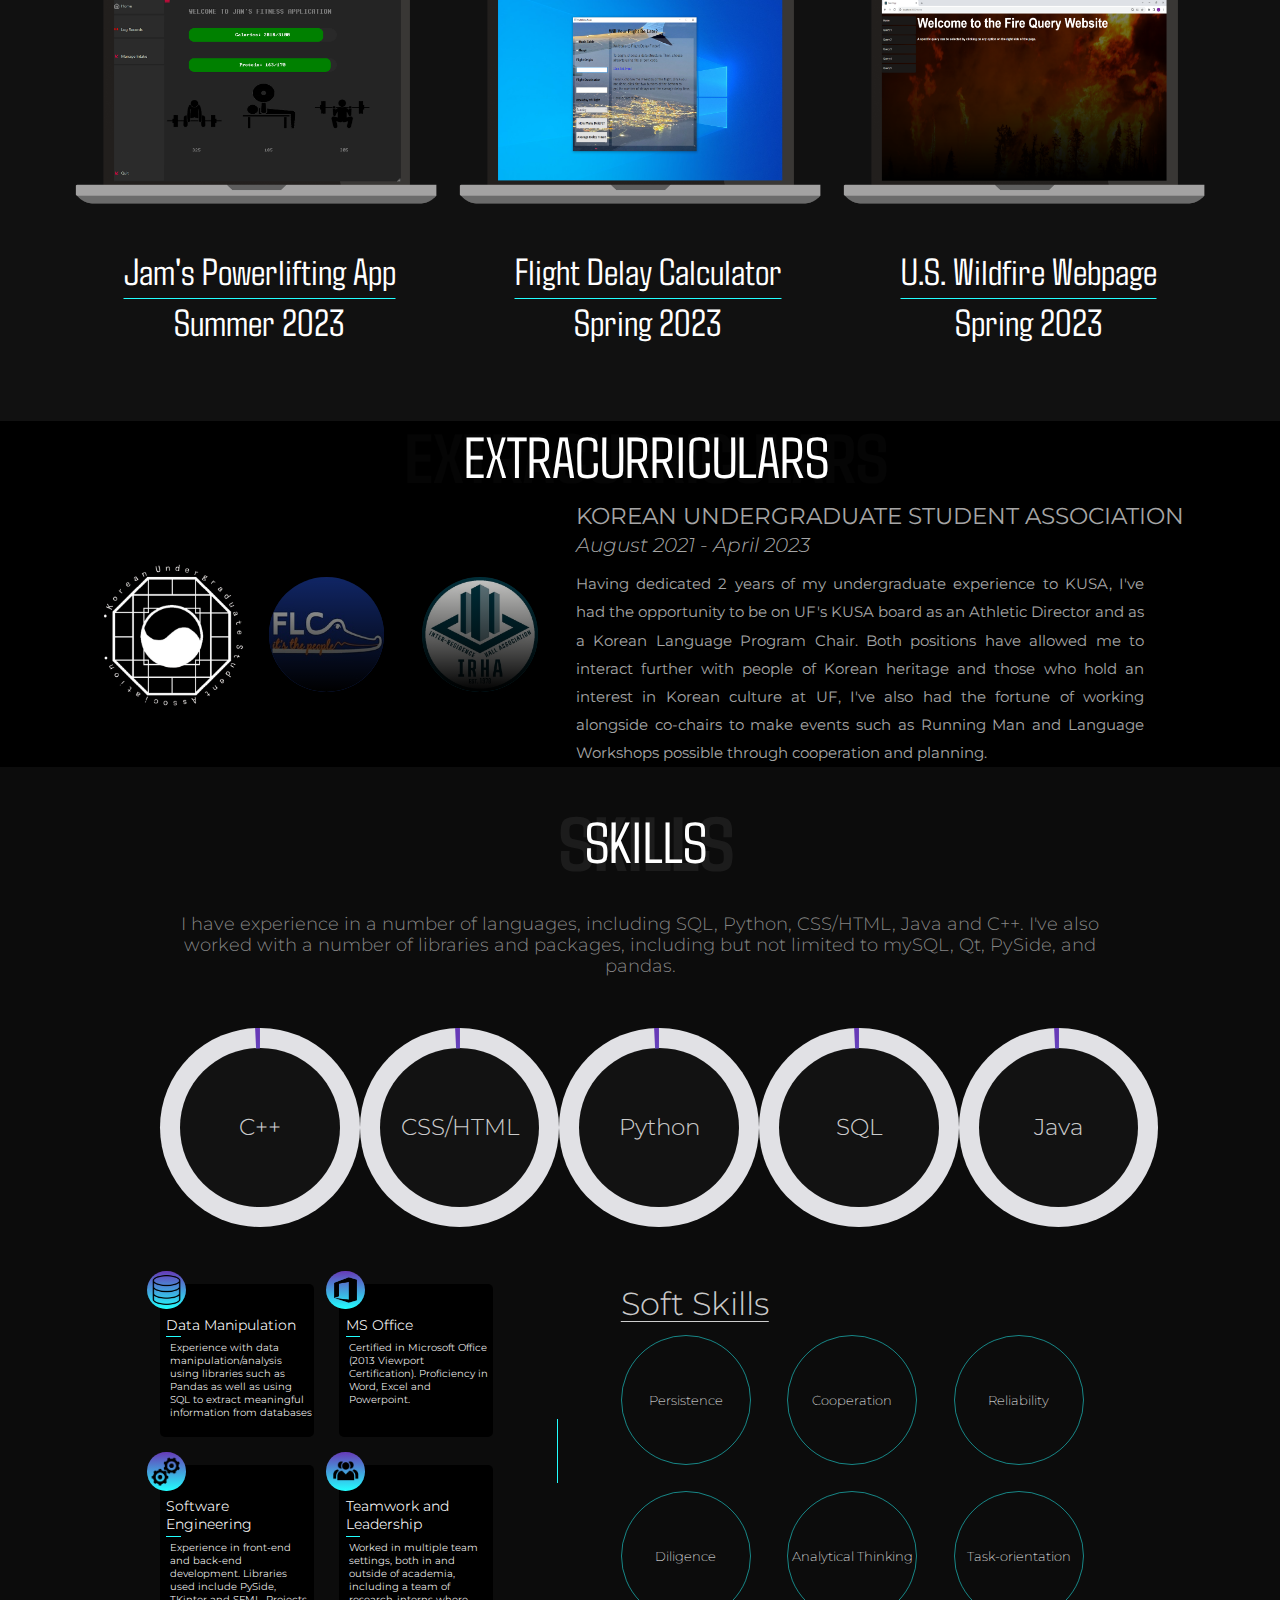
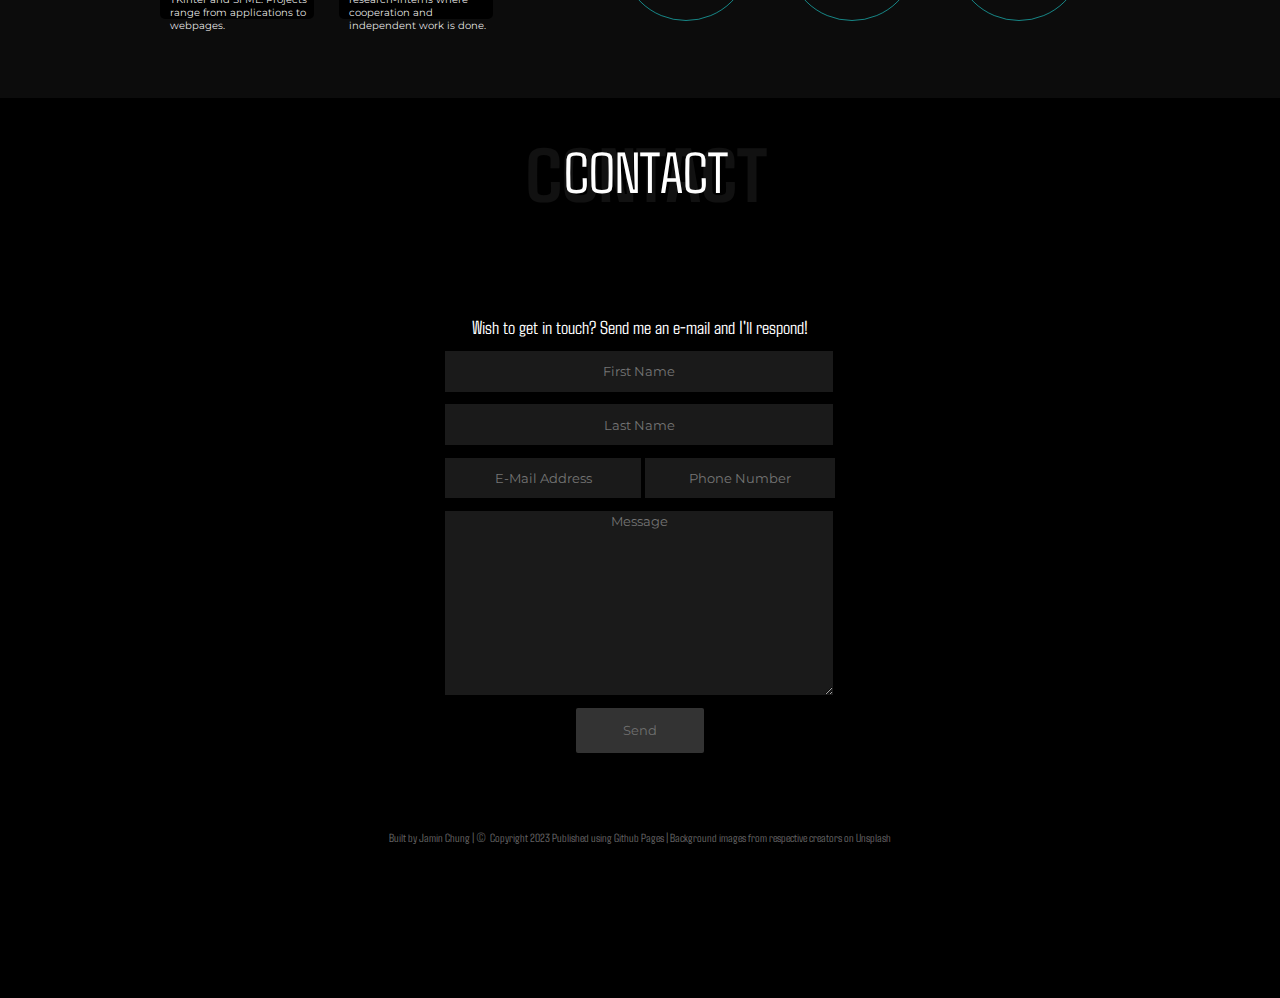
==== commit b8a66e56: "updated skills prog bar and extracurricular balls" ====
--- a/index.html
+++ b/index.html
@@ -206,14 +206,14 @@
                                 </div>
                             </div>
                         </div>
-                        <svg xmlns="http://www.w3.org/2000/svg" version="1.1" width="200px" height="200px"> <!--always make sure these are the same dimension as outer-->
+                        <svg xmlns="http://www.w3.org/2000/svg" version="1.1" width="15.61vw" height="15.65vw"> <!--always make sure these are the same dimension as outer-->
                             <defs>
                                <linearGradient id="GradientColor">
                                   <stop offset="0%" stop-color="#22ffff" />
                                   <stop offset="100%" stop-color="#673ab7" />
                                </linearGradient>
                             </defs>
-                            <circle class="cplusplus-circle" cx="100" cy="100" r="90" stroke-linecap="butt" /> <!-- to center: make cx = cy and tinker with r-->
+                            <circle class="cplusplus-circle" cx="7.8vw" cy="7.83vw" r="7.03vw" stroke-linecap="butt" /> <!-- to center: make cx = cy and tinker with r-->
                     </svg>
                     </div>
 
@@ -225,14 +225,13 @@
                                 </div>
                             </div>
                         </div>
-                        <svg xmlns="http://www.w3.org/2000/svg" version="1.1" width="200px" height="200px"> <!--always make sure these are the same dimension as outer-->
-                            <defs>
-                               <linearGradient id="GradientColor">
-                                  <stop offset="0%" stop-color="#22ffff" />
-                                  <stop offset="100%" stop-color="#673ab7" />
-                               </linearGradient>
-                            </defs>
-                            <circle class="css-html-circle" cx="100" cy="100" r="90" stroke-linecap="butt" /> <!-- to center: make cx = cy and tinker with r-->
+                        <svg xmlns="http://www.w3.org/2000/svg" version="1.1" width="15.61vw" height="15.65vw"> <!--always make sure these are the same dimension as outer-->                            <defs>
+                               <linearGradient id="GradientColor">
+                                  <stop offset="0%" stop-color="#22ffff" />
+                                  <stop offset="100%" stop-color="#673ab7" />
+                               </linearGradient>
+                            </defs>
+                            <circle class="css-html-circle" cx="7.8vw" cy="7.83vw" r="7.03vw" stroke-linecap="butt" /> <!-- to center: make cx = cy and tinker with r-->
                     </svg>
                     </div>
 
@@ -244,14 +243,13 @@
                                 </div>
                             </div>
                         </div>
-                        <svg xmlns="http://www.w3.org/2000/svg" version="1.1" width="200px" height="200px"> <!--always make sure these are the same dimension as outer-->
-                            <defs>
-                               <linearGradient id="GradientColor">
-                                  <stop offset="0%" stop-color="#22ffff" />
-                                  <stop offset="100%" stop-color="#673ab7" />
-                               </linearGradient>
-                            </defs>
-                            <circle class="python-circle" cx="100" cy="100" r="90" stroke-linecap="butt" /> <!-- to center: make cx = cy and tinker with r-->
+                        <svg xmlns="http://www.w3.org/2000/svg" version="1.1" width="15.61vw" height="15.65vw"> <!--always make sure these are the same dimension as outer-->                            <defs>
+                               <linearGradient id="GradientColor">
+                                  <stop offset="0%" stop-color="#22ffff" />
+                                  <stop offset="100%" stop-color="#673ab7" />
+                               </linearGradient>
+                            </defs>
+                            <circle class="python-circle" cx="7.8vw" cy="7.83vw" r="7.03vw" stroke-linecap="butt" /> <!-- to center: make cx = cy and tinker with r-->
                     </svg>
                     </div>
 
@@ -263,14 +261,13 @@
                                 </div>
                             </div>
                         </div>
-                        <svg xmlns="http://www.w3.org/2000/svg" version="1.1" width="200px" height="200px"> <!--always make sure these are the same dimension as outer-->
-                            <defs>
-                               <linearGradient id="GradientColor">
-                                  <stop offset="0%" stop-color="#22ffff" />
-                                  <stop offset="100%" stop-color="#673ab7" />
-                               </linearGradient>
-                            </defs>
-                            <circle class="sql-circle" cx="100" cy="100" r="90" stroke-linecap="butt" /> <!-- to center: make cx = cy and tinker with r-->
+                        <svg xmlns="http://www.w3.org/2000/svg" version="1.1" width="15.61vw" height="15.65vw"> <!--always make sure these are the same dimension as outer-->                            <defs>
+                               <linearGradient id="GradientColor">
+                                  <stop offset="0%" stop-color="#22ffff" />
+                                  <stop offset="100%" stop-color="#673ab7" />
+                               </linearGradient>
+                            </defs>
+                            <circle class="sql-circle" cx="7.8vw" cy="7.83vw" r="7.03vw" stroke-linecap="butt" /> <!-- to center: make cx = cy and tinker with r-->
                     </svg>
                     </div>
 
@@ -282,14 +279,13 @@
                                 </div>
                             </div>
                         </div>
-                        <svg xmlns="http://www.w3.org/2000/svg" version="1.1" width="200px" height="200px"> <!--always make sure these are the same dimension as outer-->
-                            <defs>
-                               <linearGradient id="GradientColor">
-                                  <stop offset="0%" stop-color="#22ffff" />
-                                  <stop offset="100%" stop-color="#673ab7" />
-                               </linearGradient>
-                            </defs>
-                            <circle class="java-circle" cx="100" cy="100" r="90" stroke-linecap="butt" /> <!-- to center: make cx = cy and tinker with r-->
+                        <svg xmlns="http://www.w3.org/2000/svg" version="1.1" width="15.61vw" height="15.65vw"> <!--always make sure these are the same dimension as outer-->                            <defs>
+                               <linearGradient id="GradientColor">
+                                  <stop offset="0%" stop-color="#22ffff" />
+                                  <stop offset="100%" stop-color="#673ab7" />
+                               </linearGradient>
+                            </defs>
+                            <circle class="java-circle" cx="7.8vw" cy="7.83vw" r="7.03vw" stroke-linecap="butt" /> <!-- to center: make cx = cy and tinker with r-->
                     </svg>
                     </div>
                 </div>
--- a/styles/general.css
+++ b/styles/general.css
@@ -3,8 +3,6 @@
     font-family: Agdasima;
     margin: 0;
     padding: 0;
-    background-size: 100%;
-    background-repeat: no-repeat;
     z-index: 1;
 }
 main {
@@ -12,12 +10,6 @@
     flex-direction: column;
     justify-content: center; /* by default, everything in main will appear in the center*/
 }
-
-img {
-    width: 100%;
-    height: 100%;
-}
-
 .title {
     display: flex;
     width: 85vw;
@@ -58,4 +50,5 @@
 ::-webkit-scrollbar-thumb { /* the moving thingy */
     background: rgba(34, 255, 255, 0.6);
     border-radius: 100px;
-}+}
+
--- a/styles/header.css
+++ b/styles/header.css
@@ -6,7 +6,7 @@
     align-items: center;
     justify-content: center;
     width: 100%; /* position:fixed messes it up so set it manually*/
-    height: 60px;   
+    height: 3vw;   
     top: 0px;
     z-index: 100; /* the background wasn't turning transparent, it was just a z-index issue*/
 }
--- a/styles/home.css
+++ b/styles/home.css
@@ -1,7 +1,7 @@
 .home {
     background-image: linear-gradient(rgba(0,0,0,0.5), rgba(0, 0, 0, 1)), url(background.jpg);
     background-position: center;
-    background-size: 100%;
+    background-size: cover;
     display: flex;
     flex-direction: column;
     align-items: center;
@@ -9,6 +9,8 @@
     min-height: 100vh; /* use this to make it fill up entire screen across different*/
     margin-bottom: 0px;
     background-attachment: fixed;
+    background-repeat: no-repeat;
+    width: 100%;
 }
 
 @keyframes fadeAnimation {
@@ -32,7 +34,7 @@
     animation-fill-mode: forwards;
     color: white;
     font-weight: 800;
-    margin-top: 200px;
+    margin-top: 12.5vw;
     font-size: 7vw;
     margin-bottom: 0.5vw;
     letter-spacing: 0.5vw;
@@ -67,4 +69,20 @@
 
 .home span {
     color: #00ffff;
+}
+
+@media screen and (max-width: 767px) {
+    .home {
+        min-height: 50vh;
+        background-attachment: local;
+        background-size: 200%;
+        align-items: center;
+        justify-content: center;
+    }
+    .home h1{
+        font-size: 4rem;
+    }
+    .home h2{
+        font-size: 0.7rem;
+    }
 }--- a/styles/about.css
+++ b/styles/about.css
@@ -2,7 +2,6 @@
     background: #13131a;
     display: flex;
     flex-direction: column;
-    height: 82vh;
     justify-content: center;
     align-items: center;
     z-index: 1;
@@ -23,7 +22,6 @@
 }
 
 .about-div {
-    margin-top: 0px;
     display: flex;
     flex: 1;
     justify-content: center;
@@ -37,21 +35,22 @@
     display: flex;
     flex-direction: column;
     margin-top: 1.6vw;
+    margin-bottom: 1vw;
 }
 .link,.link2 {
     display: flex;
     font-size: 2.5vw;
     color: rgb(166, 166, 166);
     font-family: Agdasima;
-    padding-left: 50px;
+    padding-left: 2vw;
 }
 .link2 {
-    margin-top: 8px;
+    margin-top: 0.4vw;
 }
 .icon {
-    width: 40px;
-    height: 40px;
-    margin-right: 10px;
+    width: 2vw;
+    height: 2vw;
+    margin-right: 1vw;
 }
 
 
@@ -83,15 +82,14 @@
 
 .portrait-div {
     display: flex;
-    width: 250px;
-    margin-left: 40px;
+    margin-left: 2vw;
 }
 
 .portrait {
-    margin-top: 30px;
+    margin-top: 1.5vw;
     contain: content;
-    width: 240px;
-    height: 240px;
+    width: 12vw;
+    height: 12vw;
     border-radius: 150px;
     border: 3px solid rgba(166, 166, 166, 0.5);
 }
@@ -108,11 +106,10 @@
 .h2-container {
     color: rgb(166, 166, 166);
     font-size: 2rem;
-    margin-top: 10px;
-    padding-left: 50px;
-    padding-right: 50px;
+    padding-left: 1vw;
+    padding-right: 1vw;
     line-height: 2.6vw;
-    margin-left: 50px;
+    margin-left: 2vw;
     text-align: justify;
 }
 
--- a/styles/projects.css
+++ b/styles/projects.css
@@ -111,8 +111,6 @@
     z-index: 3; /* above everything else in the section */
     background: rgba(0, 0, 0, 0.8);
     position: fixed;
-    width: 100px;
-    height: 100px;
     text-align: center;
     top: 50%;
     left: 50%;
--- a/styles/extracurriculars.css
+++ b/styles/extracurriculars.css
@@ -84,7 +84,6 @@
     display: flex;
     flex-direction: row;
     align-items: center;
-    height: 400px; /*made a little bigger than the height of the biggest paragraph so items don't shift around*/
     width: 85vw;
 }
 
@@ -95,11 +94,11 @@
 
 .ball1,.ball2,.ball3 {
     border-radius: 100px;
-    height: 150px;
-    width: 150px;
+    width: 9vw;
+    height: 9vw;
     background-size: cover;
-    margin-left: 30px;
-    margin-right: 30px;
+    margin-left: 1.5vw;
+    margin-right: 1.5vw;
     z-index: 2;
     position: relative;
     transition: 0.5s ease all;
@@ -229,4 +228,10 @@
 }
 
 
+@media screen and (max-width: 767px) {
+    .extracurriculars,.extracurricular-overlay {
+        background-attachment: local;
+    }
+}
+
 /* make overlay a background: gradient, apply opacity 1 -> hover: opacity: 0*/--- a/styles/skills.css
+++ b/styles/skills.css
@@ -34,11 +34,10 @@
     display: flex;
     align-items: center;
     justify-content: center;
-    height: 200px;
-    width: 200px;
-    border-radius: 50%;
-    box-shadow: 6px 6px 4px -1px rgba(0,0,0,0.15),
-                0px 0px 4px -1px rgba(255, 255, 255, 0.7)
+    height: 15.6vw;
+    width: 15.6vw;
+    border-radius: 50%;
+
 }
 
 .inner {
@@ -46,23 +45,18 @@
     display: flex;
     justify-content: center;
     align-items: center;
-    height: 160px;
-    width: 160px;
-    border-radius: 50%;
-    box-shadow: inset 4px 4px 0px 0px rgba(0,0,0,0.2),
-                 inset 4px 4px 0px 0px rgba(0,0,0,0.2),
-                 -0.5px -0.5px 0px rgba(255, 255, 255, 1),
-                 0.5px 0.5px 0px rgba(0,0,0,0.15),
-                 0px 12px 10px 0px rgba(0,0,0,0.05);
+    height: 12.47vw;
+    width: 12.47vw;
+    border-radius: 50%;
+
 }
 
 circle { /* the colored part of circular prog bar*/
     fill: none;
     stroke: url(#GradientColor);
-    stroke-width: 20.5px; /* circle thickness */
+    stroke-width: 1.6vw; /* circle thickness */
     stroke-dasharray: 560; /* amount of completeness - MAX = 560* OPPOSITE = stroke-dashoffset */
     stroke-dashoffset: 560;
-    box-shadow: 0px 0px 40px 10px rgba(255, 255, 255, 0.6);
 }
 .java-circle {
     animation: java 2s ease forwards;
--- a/styles/contact.css
+++ b/styles/contact.css
@@ -8,6 +8,7 @@
     background-position: center;
     height: 100vh;
     background-attachment: fixed;
+    background-repeat: no-repeat;
     color: rgba(255, 255, 255, 0.4);
 }
 .contact span {
@@ -110,3 +111,10 @@
     font-size: 0.9vw;
 }
 
+
+@media screen and (max-width: 767px) {
+    .contact {
+        background-attachment: local;
+        background-size: 330%;
+    }
+}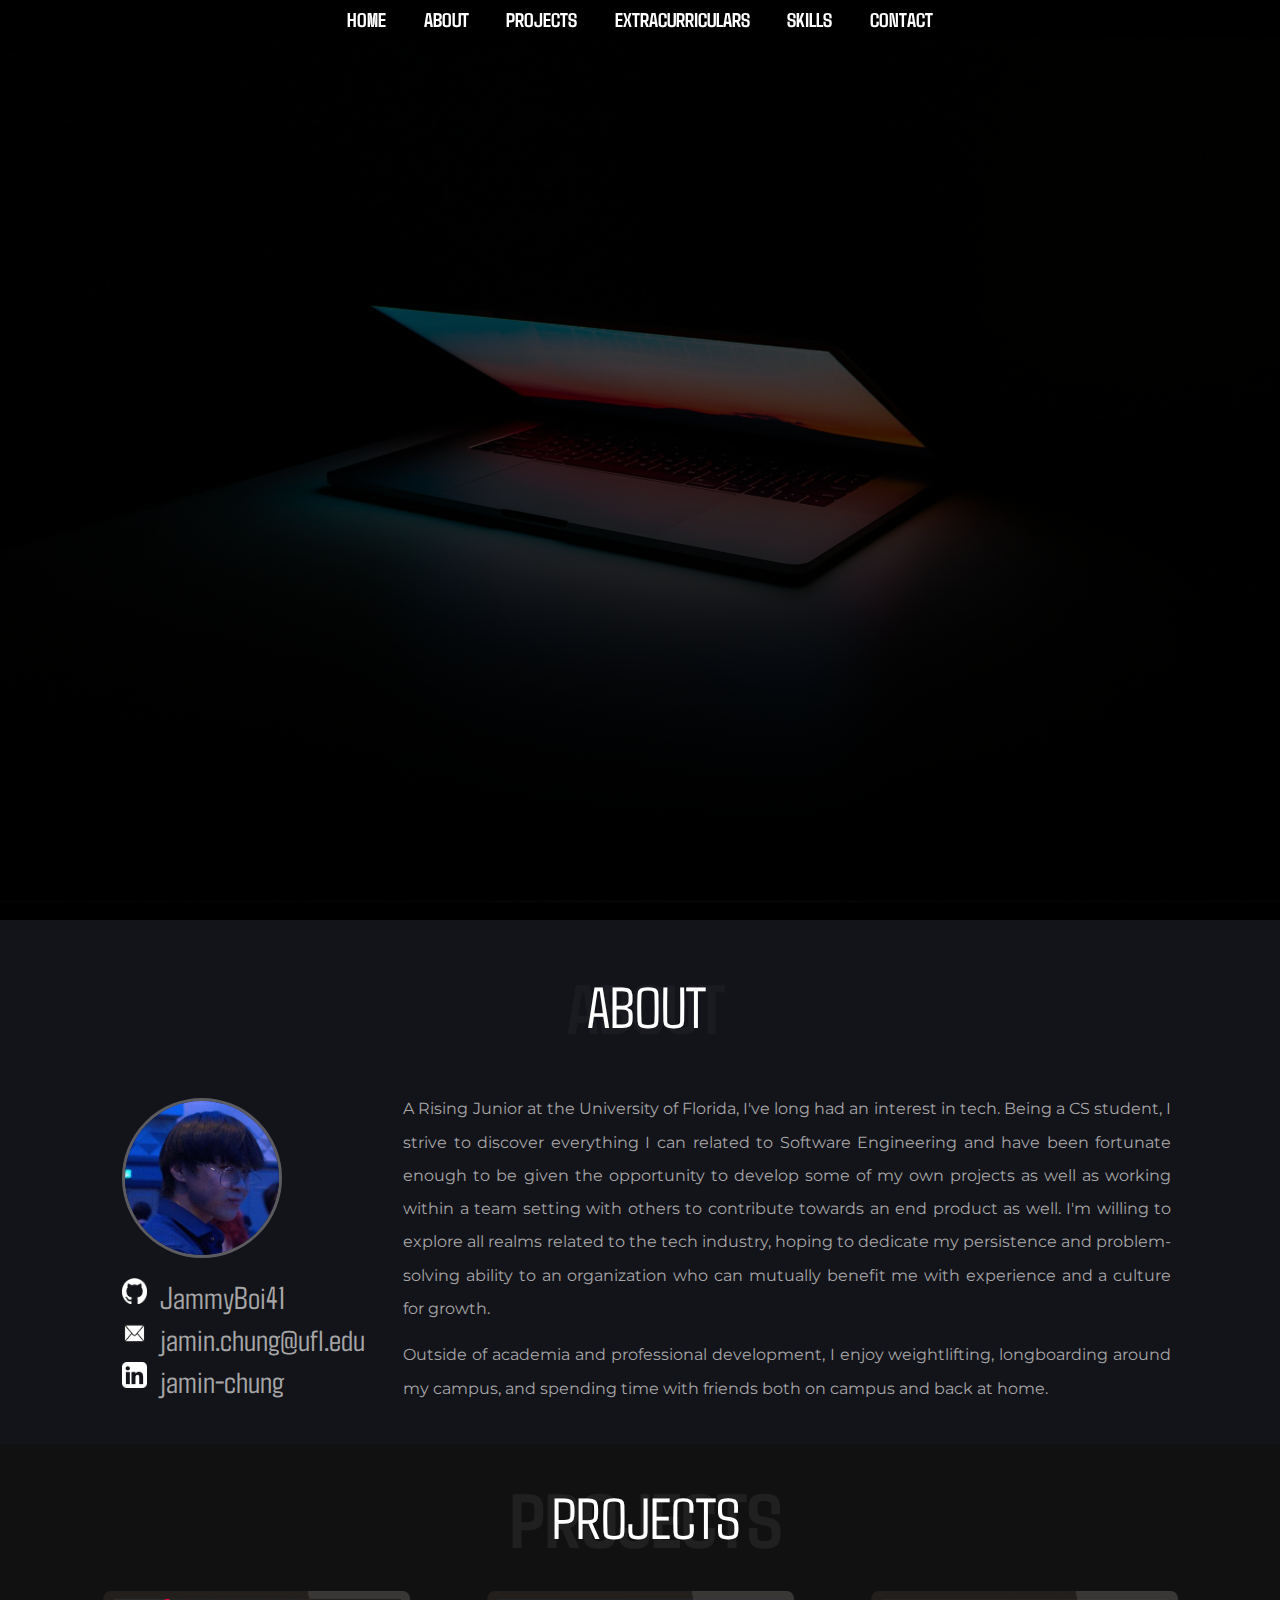
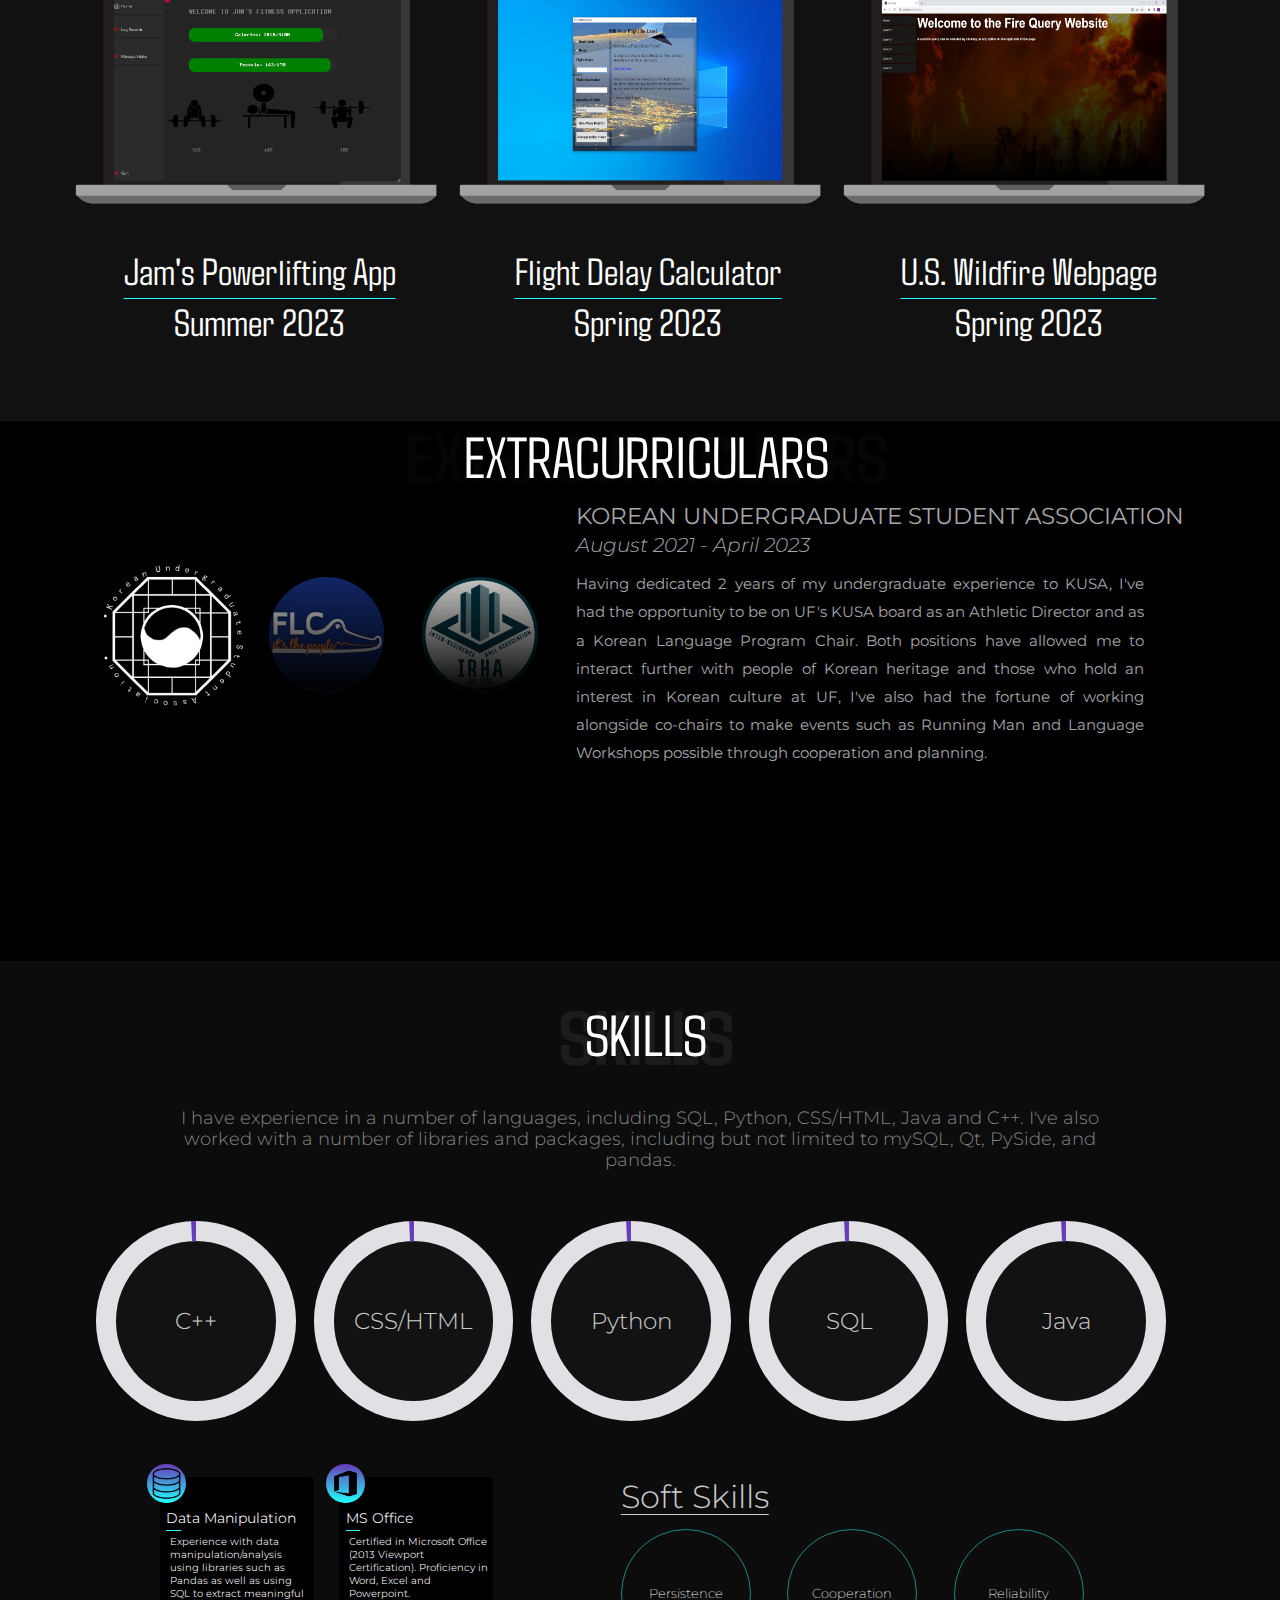
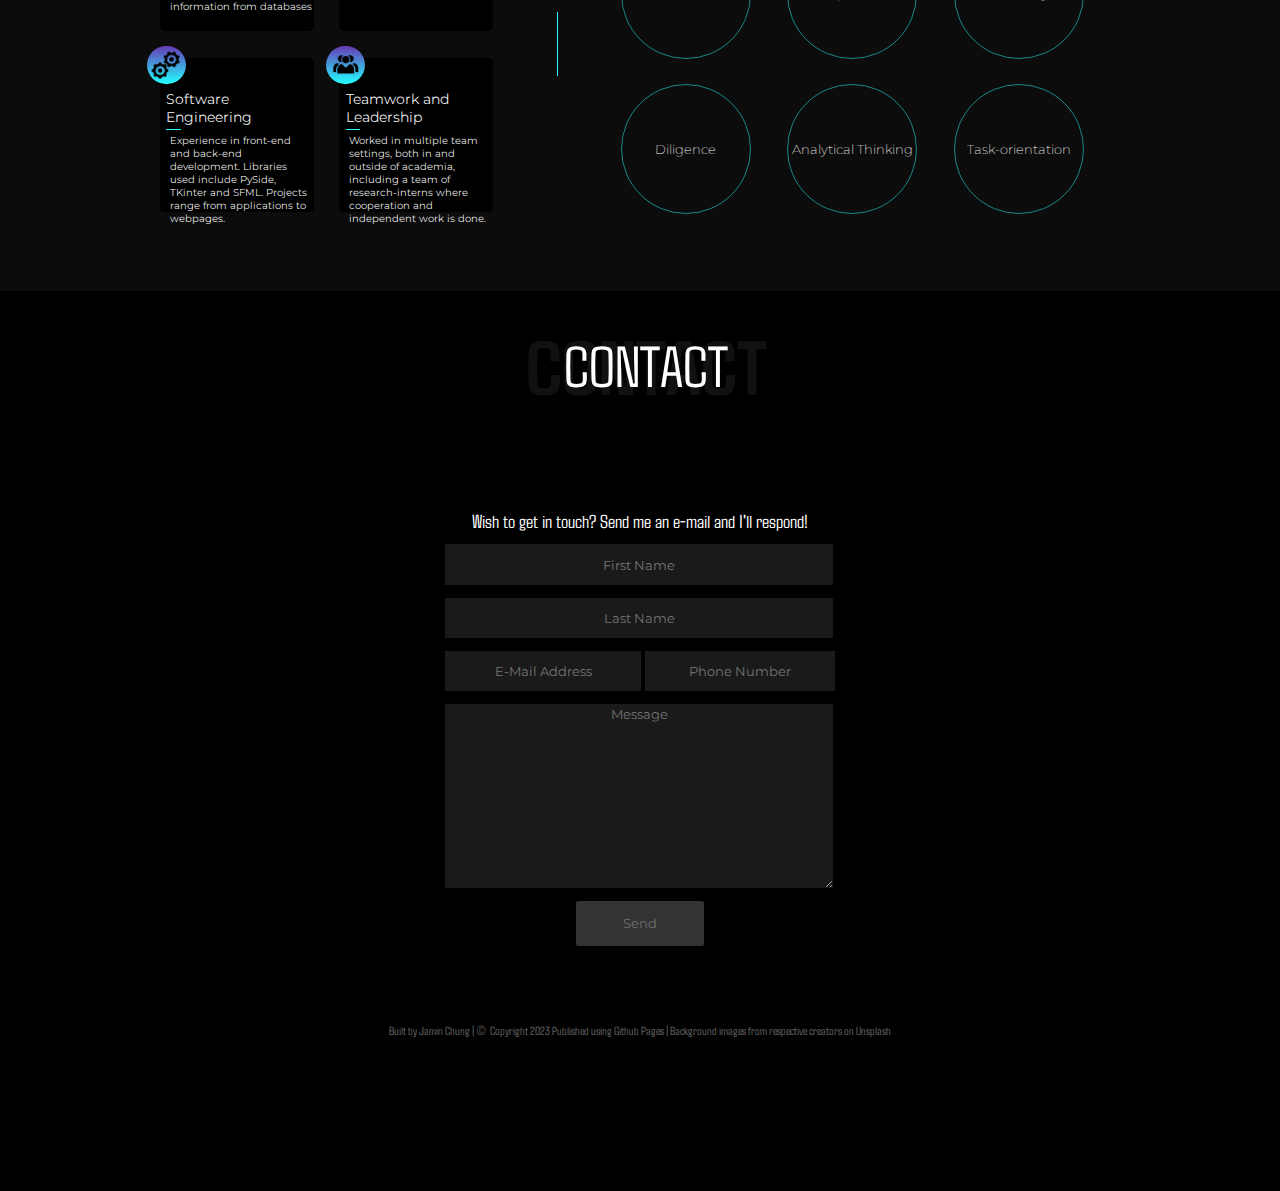
==== commit fc85750e: "fixed skills layout" ====
--- a/index.html
+++ b/index.html
@@ -198,7 +198,7 @@
                 
                 <div class="skill-container">
 
-                    <div class="cplusplus">
+                    <div class="cplusplus ">
                         <div class="outer">
                             <div class="inner">
                                 <div class="language">
--- a/styles/extracurriculars.css
+++ b/styles/extracurriculars.css
@@ -12,6 +12,7 @@
     background-position-x: 0.1vw;
     padding-top: 0;
     padding-bottom: 0;
+    height: 60vh;
 }
 
 .extracurricular-overlay {
--- a/styles/skills.css
+++ b/styles/skills.css
@@ -18,7 +18,7 @@
 }
 
 .skill-container {
-    width: 75vw;
+    width: 85vw;
     display: flex;
     justify-content: space-between;
 }
@@ -248,4 +248,8 @@
     font-weight: 200;
     align-items: center;
     justify-content: center;
+    transition: 0.3s ease all;
+}
+.skills-soft:hover {
+    box-shadow:0px 0px 10px 10px rgba(34, 255, 255, 0.04);
 }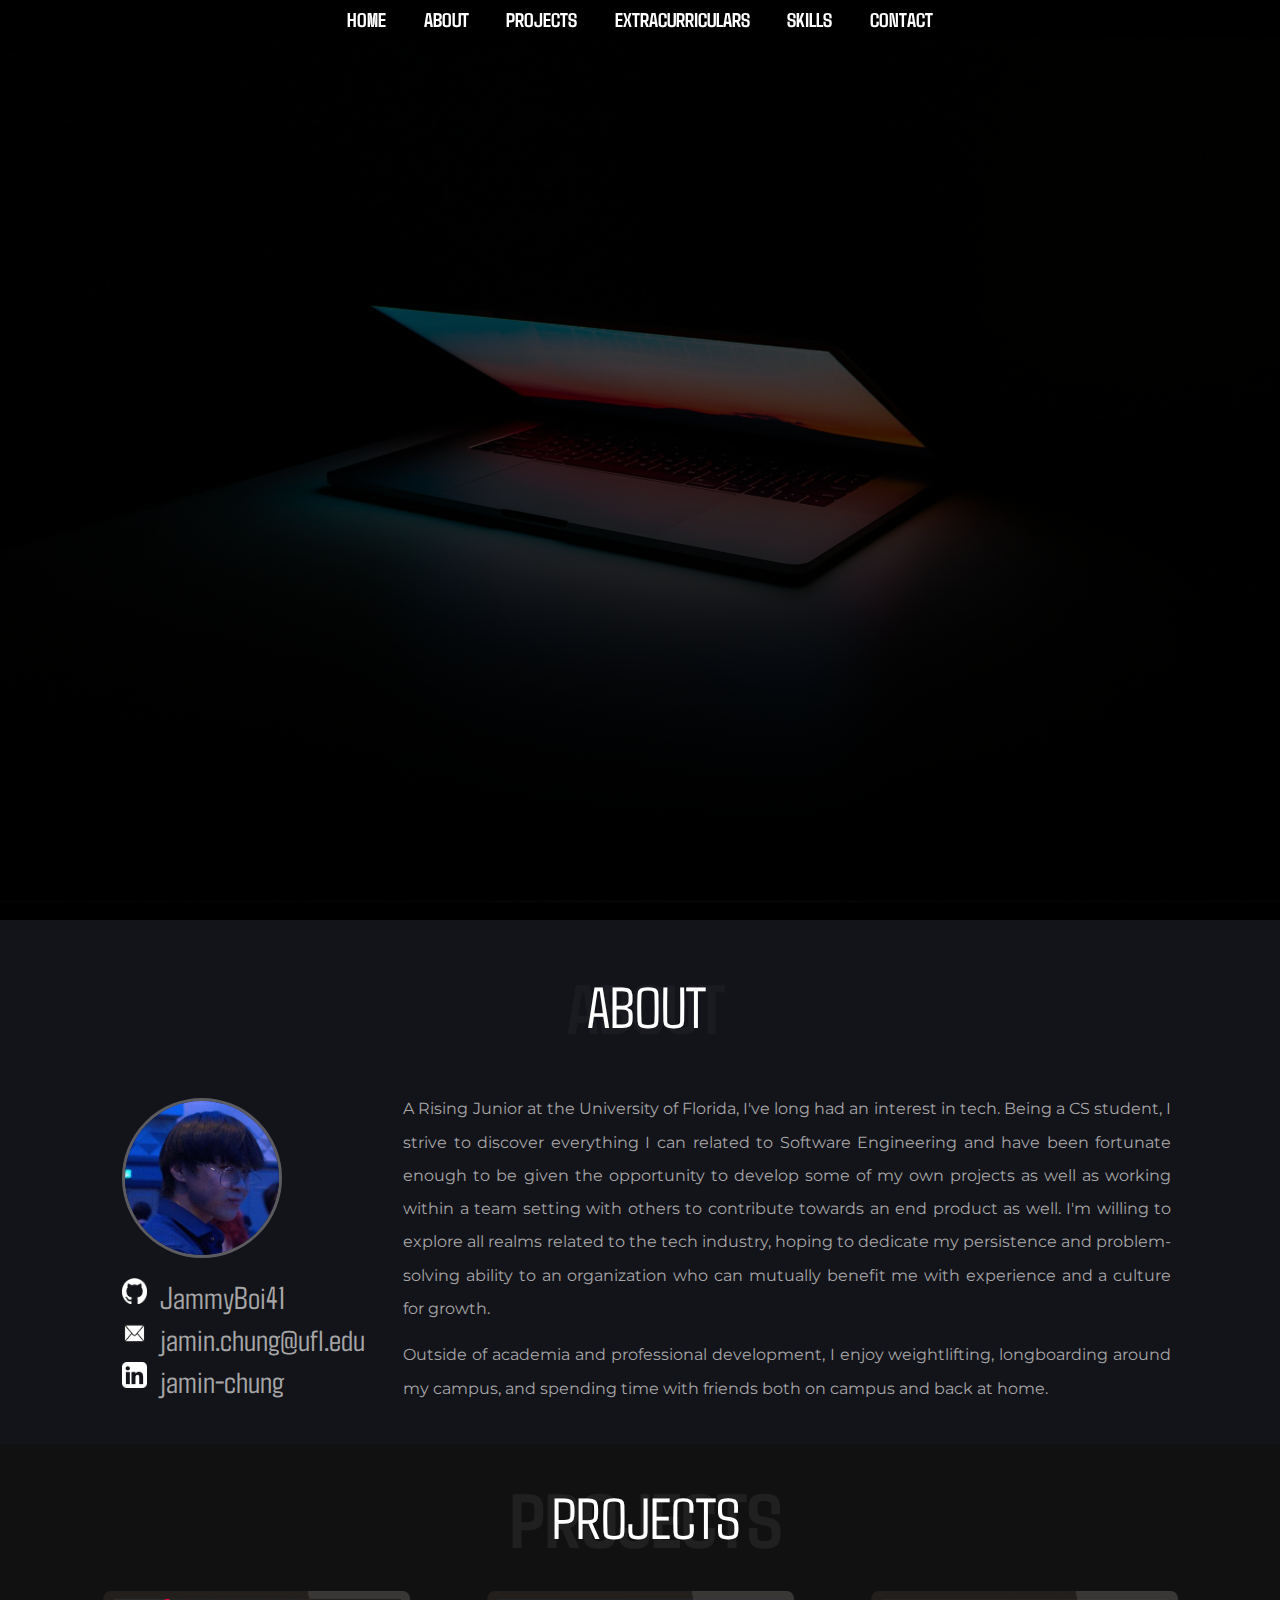
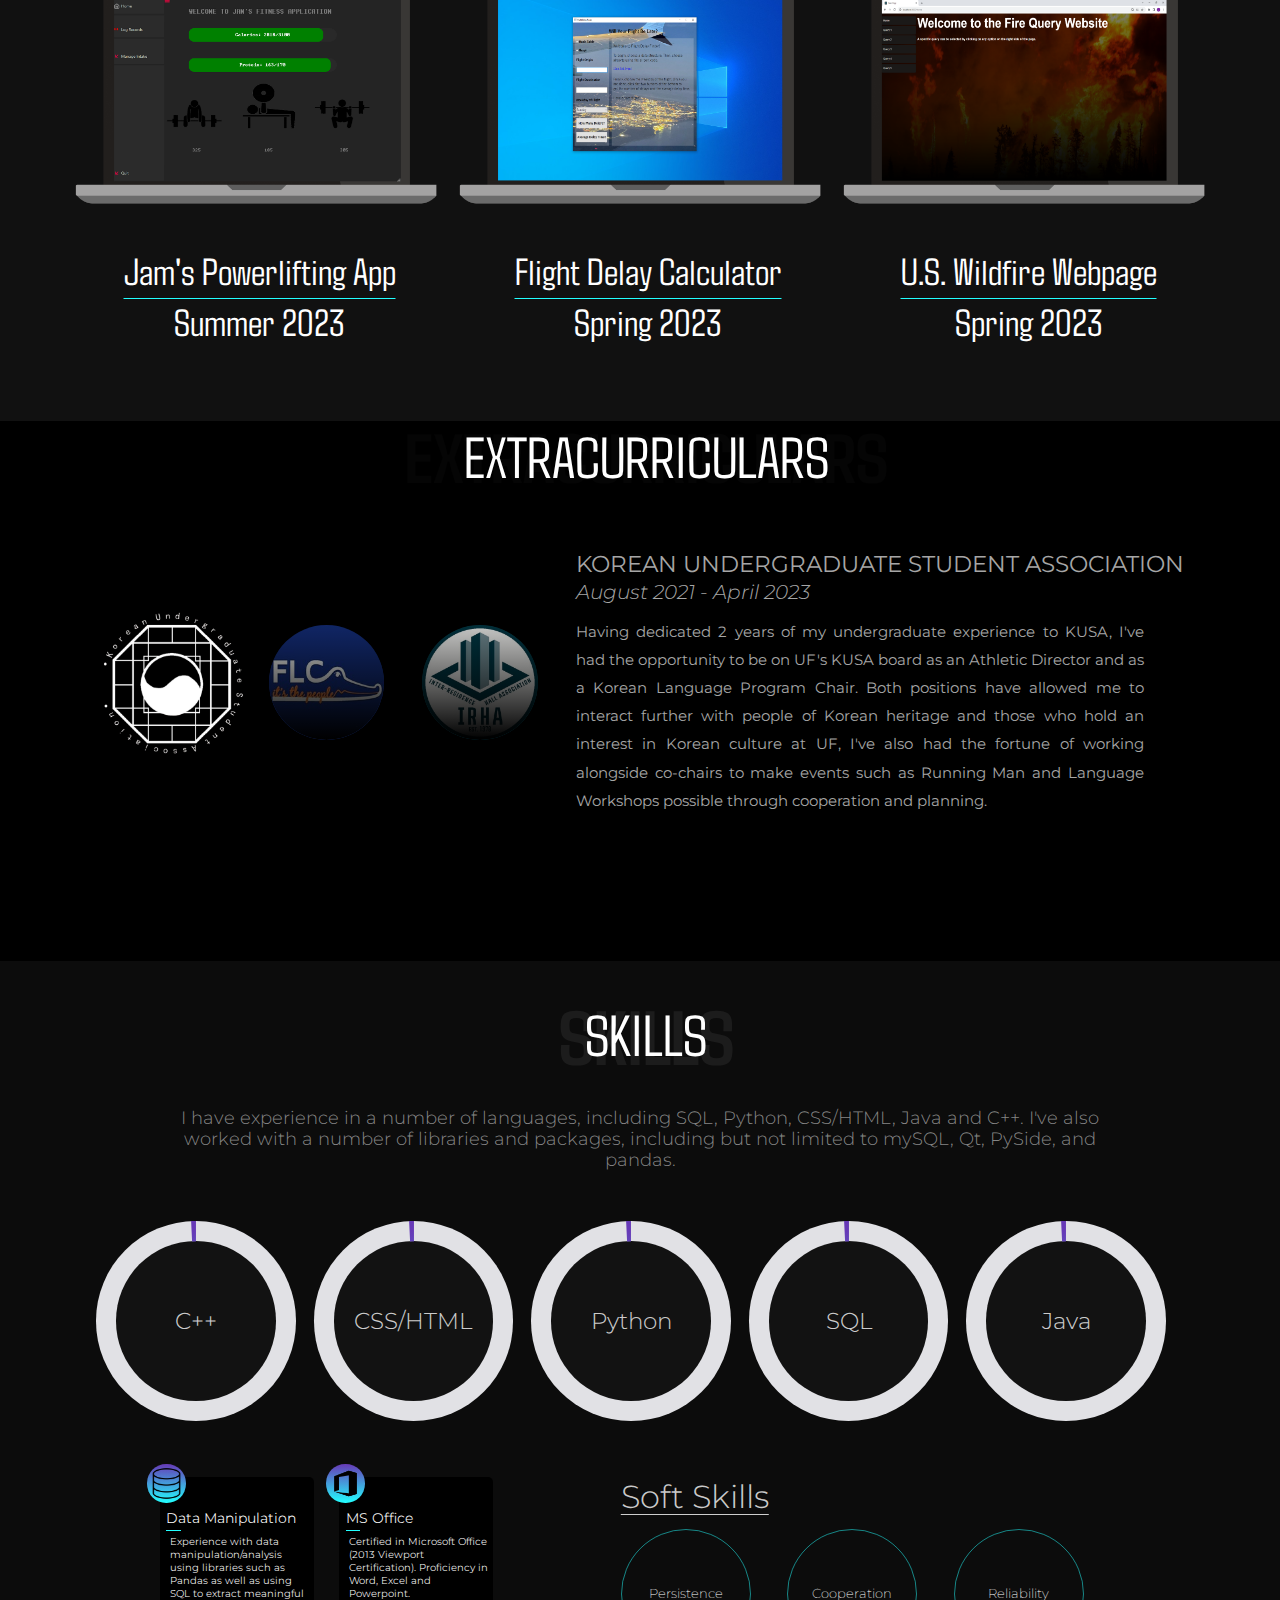
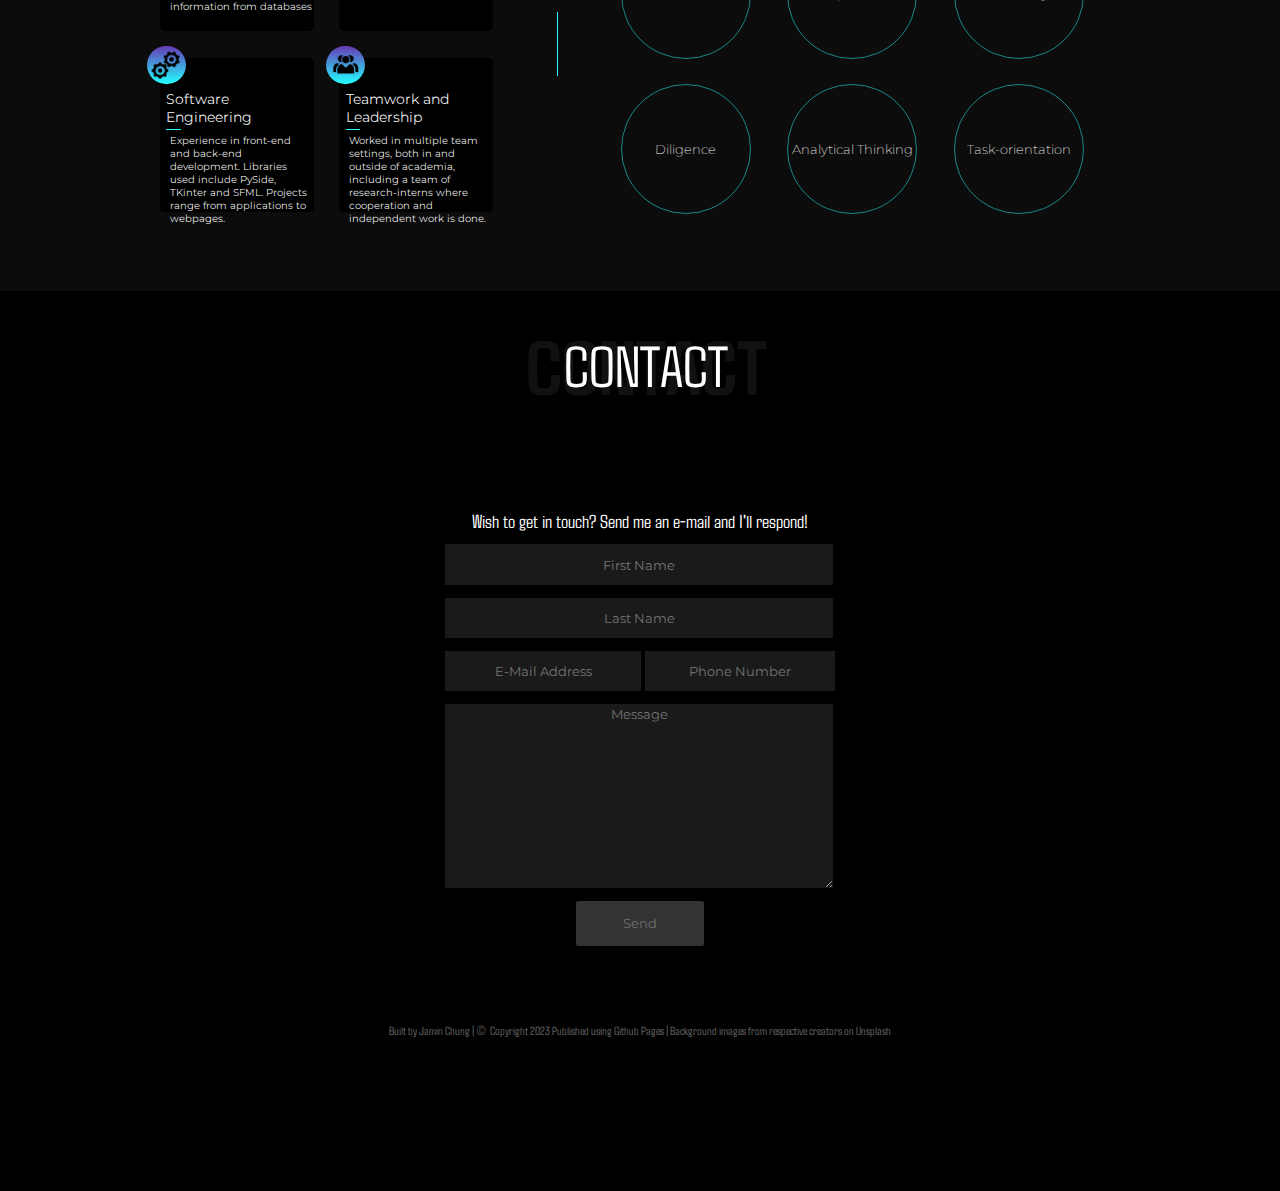
==== commit 33fe3039: "Update index.html" ====
--- a/index.html
+++ b/index.html
@@ -107,7 +107,7 @@
             <section class="project" id="project"> <!--be careful, header button named 'projects'-->
                 <div class="popup"> <!--dark background-->
                     <div class="popup-display">
-                        <img src="images/Fitness2.png" class="popup-thumbnail" id="popup-thumbnail" loading="lazy">
+                        <img src="images/Fitness2.png" class="popup-thumbnail" id="popup-thumbnail">
 
                         <p1 class="popup-attribute">
                             <i class="fa fa-laptop"> from Pngtree</i>
@@ -126,13 +126,13 @@
 
                 <div class="project-container"> <!--contains the laptops -->
                     <div class="Fitness2 laptop">
-                        <img class="laptop-thumbnail" src="styles/Fitness2.png" onclick="openPopup('Fitness2')" loading="lazy">
+                        <img class="laptop-thumbnail" src="styles/Fitness2.png" onclick="openPopup('Fitness2')">
                     </div>
                     <div class="Airplanes laptop">
-                        <img class="laptop-thumbnail" src="styles/Airplanes.png" onclick="openPopup('Airplanes')" loading="lazy">
+                        <img class="laptop-thumbnail" src="styles/Airplanes.png" onclick="openPopup('Airplanes')">
                     </div>
                     <div class="Wildfire laptop">
-                        <img class="laptop-thumbnail" src="styles/Wildfire.png" onclick="openPopup('Wildfire')" loading="lazy">
+                        <img class="laptop-thumbnail" src="styles/Wildfire.png" onclick="openPopup('Wildfire')">
                     </div>
                 </div>
                 <div class="title-container">
--- a/styles/extracurriculars.css
+++ b/styles/extracurriculars.css
@@ -86,6 +86,7 @@
     flex-direction: row;
     align-items: center;
     width: 85vw;
+    height: 40vh;
 }
 
 .ball-container{
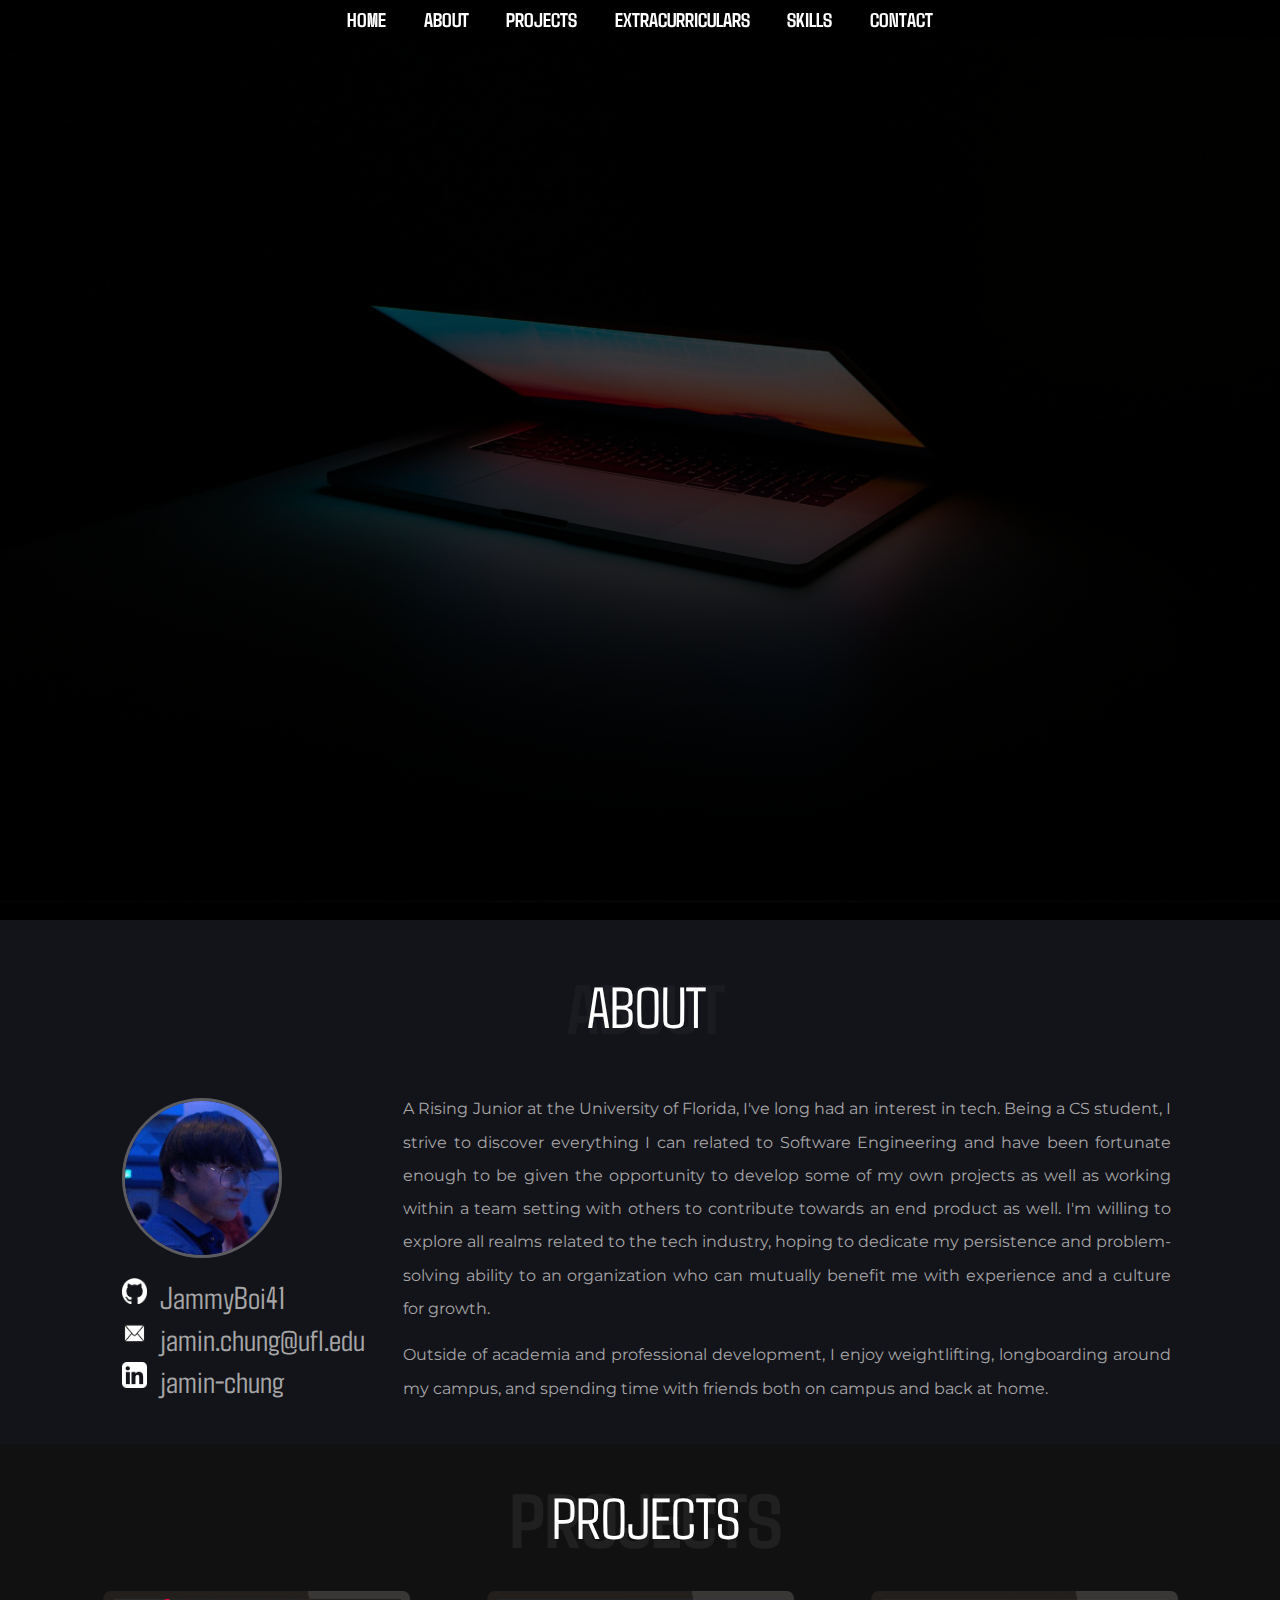
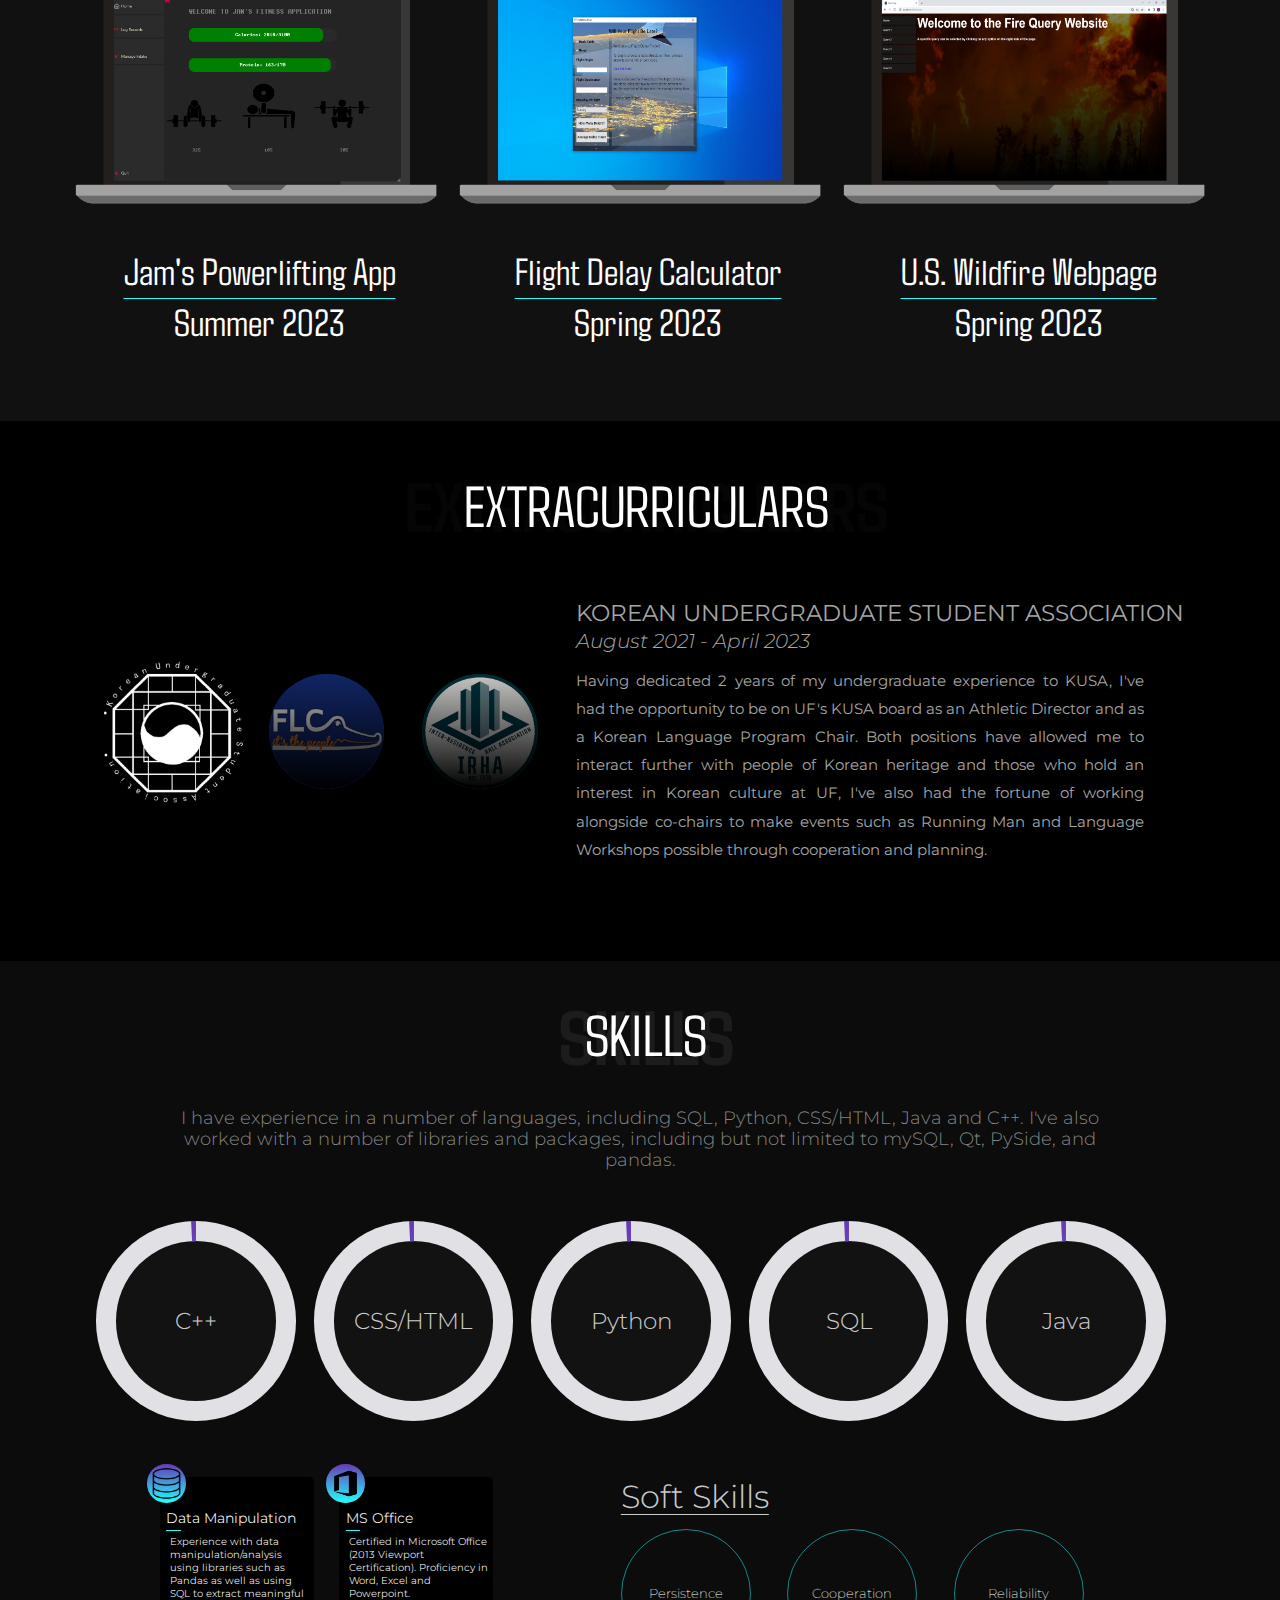
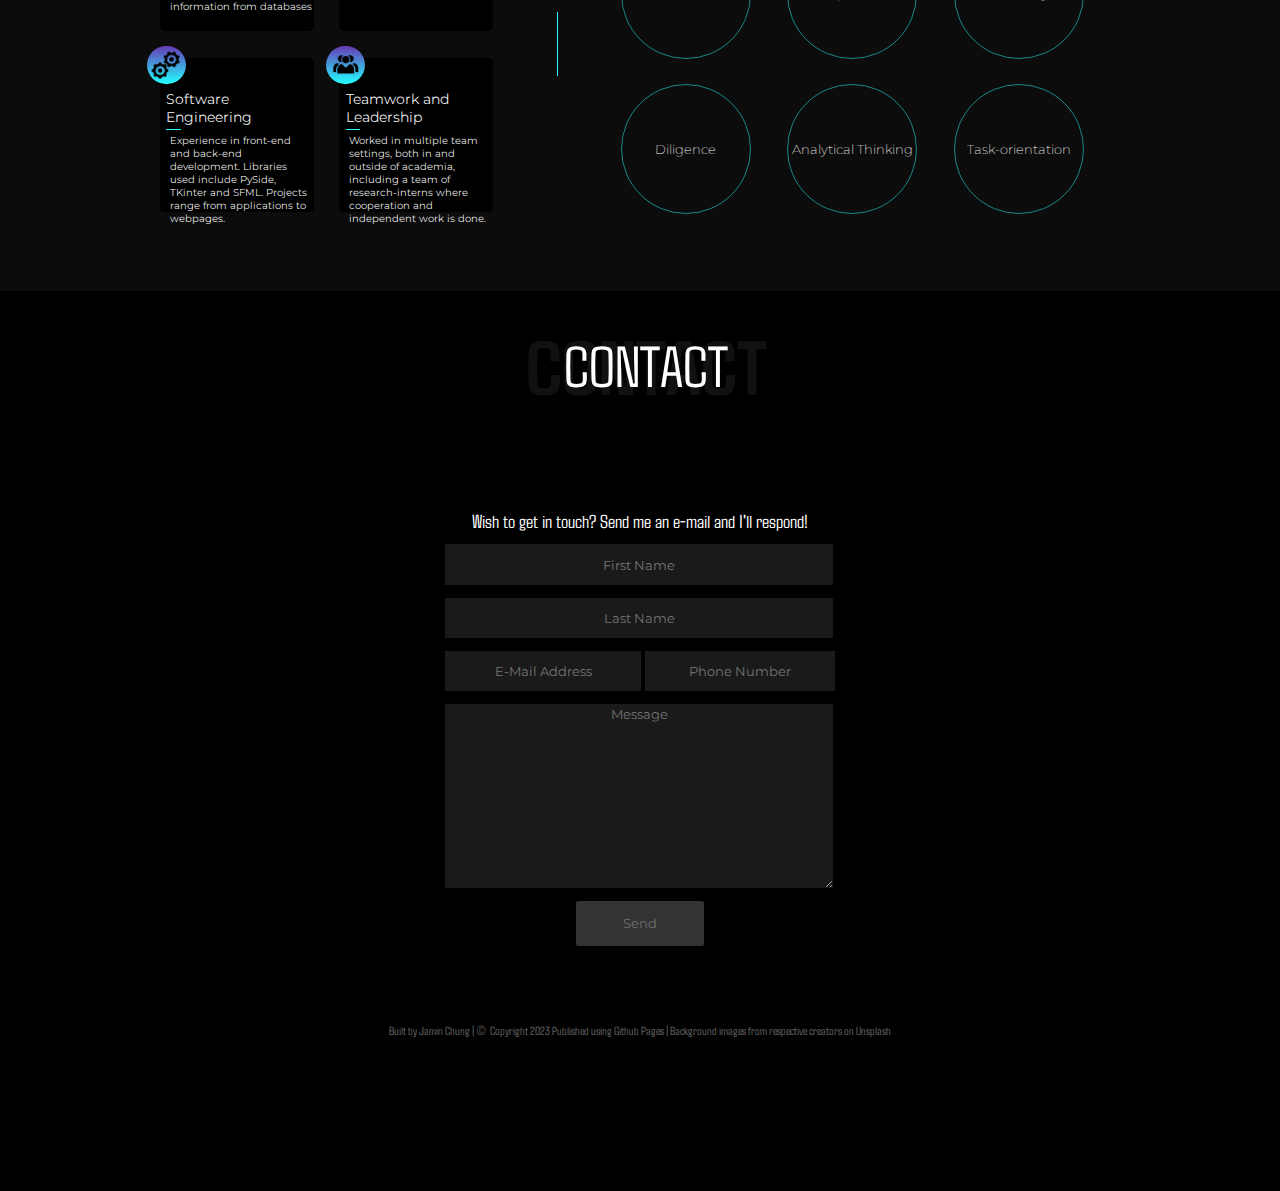
==== commit 3e2d6d6f: "Mobile Implementation" ====
--- a/index.html
+++ b/index.html
@@ -12,6 +12,7 @@
         <link href="https://fonts.googleapis.com/css2?family=Agdasima:wght@400;700&family=Montserrat:wght@200;400&display=swap" rel="stylesheet">
         <link rel="stylesheet" href="https://cdnjs.cloudflare.com/ajax/libs/font-awesome/4.7.0/css/font-awesome.min.css">
         
+        <link rel="icon" href="images/Jam_Jar.png" type="image/png">
         <link rel="stylesheet" href="styles/general.css">
         <link rel="stylesheet" href="styles/header.css">
         <link rel="stylesheet" href="styles/home.css">
@@ -55,8 +56,8 @@
                 <div>
                     <h1 class="">JAMIN CHUNG</h1>
                 </div>
-                <div>
-                    <h2 class="about-me"> <span>Computer Science Major </span> | <span>Economics Minor</span> | <span>Research-Intern</span></h2>
+                <div class="about-sub">
+                    <h2 class="about-me"> <span class="role">Computer Science Major</span> <span class="divider">|</span> <span class="role">Economics Minor</span> <span class="divider">|</span> <span class="role">Research-Intern</span></h2>
                 </div>
                 <div>
                     <h2 class="lets-go">Let's take a scroll.</h2>
--- a/styles/general.css
+++ b/styles/general.css
@@ -52,3 +52,11 @@
     border-radius: 100px;
 }
 
+@media screen and (max-width: 767px) {
+    .title h1 {
+        font-size: 10vw;
+    }
+    .title h1::after {
+        visibility: hidden;
+    }
+}--- a/styles/home.css
+++ b/styles/home.css
@@ -43,13 +43,15 @@
 .home h2 {
     animation-delay: 0.2s;
     font-size: 1.8vw;     
-    width: 50vw;
     text-align: center;
     line-height: 2.5vw;
     color: rgb(166, 166, 166);
 }
 
 .about-me {
+    width: 100%;
+
+    flex-direction: column;
     animation-delay: 0.2s;
     opacity: 0; /* set it invisible initially*/
     animation: fadeAnimation;
@@ -67,22 +69,53 @@
     animation-duration: 1s;
 }
 
-.home span {
+.home .divider {
     color: #00ffff;
+    margin-left: 1vw;
+    margin-right: 1vw;
 }
 
 @media screen and (max-width: 767px) {
-    .home {
-        min-height: 50vh;
+    .home { /* take away the min-height */
+        display: flex;
         background-attachment: local;
-        background-size: 200%;
+        background-size: 300%;
         align-items: center;
         justify-content: center;
     }
     .home h1{
-        font-size: 4rem;
+        font-size: 18vw;
+        align-items: center;
+        justify-content: center;
+        margin: 0;
+        padding: 0;
+        font-weight: 300;
     }
     .home h2{
-        font-size: 0.7rem;
+        font-size: 7vw;
+        line-height: 7vw;
+        align-items: center;
+        justify-content: center;
+    }
+    .home .role {
+        display: block;
+        margin: 3vw;
+        padding: 0;
+        font-weight: 300;
+        text-decoration: underline;
+        text-underline-offset: 1vw;
+        text-decoration-thickness: 0.1px;
+    }
+    .home .divider { /* no dividers - funky flow */
+        display: none;
+    }
+    .about-sub {
+        display: flex;
+        width: 85vw;
+        justify-content: center;
+        align-items: center;
+    }
+    .lets-go{
+        font-weight: 300;
     }
 }--- a/styles/about.css
+++ b/styles/about.css
@@ -78,8 +78,6 @@
     }
 }
 
-
-
 .portrait-div {
     display: flex;
     margin-left: 2vw;
@@ -95,8 +93,6 @@
 }
 
 
-
-
 .about-info {
     display: flex;
     flex-direction: column;
@@ -105,7 +101,6 @@
 
 .h2-container {
     color: rgb(166, 166, 166);
-    font-size: 2rem;
     padding-left: 1vw;
     padding-right: 1vw;
     line-height: 2.6vw;
@@ -119,3 +114,32 @@
     font-size: 1.25vw;
 }
 
+@media screen and (max-width: 767px) {
+    .about-div {
+        flex-direction: column;
+        text-align: none;
+    }
+    .picture {
+        flex-direction: row;
+        margin-bottom: 5vw;
+    }
+    .portrait {
+        width: 30vw;
+        height: 30vw;
+        margin-right: 2vw;  
+        border: none;
+    }
+    .about h2 {
+        font-size: 3vw;
+        line-height: 5vw;
+    }
+    .link,.link2 {
+        margin-top: 1vw;
+        font-size: 6vw;
+        margin-bottom: 1vw;
+    }
+    .icon {
+        width: 8vw;
+        height: 8vw;
+    }
+}--- a/styles/projects.css
+++ b/styles/projects.css
@@ -196,3 +196,20 @@
     }
 }
 
+@media screen and (max-width: 767px) {
+    .title-container{ /* for now remove the titles */
+        display: none;
+    }
+    .project-container {
+        flex-direction: column;
+    }
+    .laptop {
+        width: 75vw;
+        margin-top: 5vw;
+        margin-bottom: 5vw;
+    }
+    .popup-display {
+        width: 100vw;
+        height: 100vw;
+    }
+}
--- a/styles/extracurriculars.css
+++ b/styles/extracurriculars.css
@@ -2,6 +2,7 @@
     position: relative;
     display: flex;
     flex-direction: column;
+    justify-content: center;
     align-items: center;
     color: white;
     background-repeat: no-repeat;
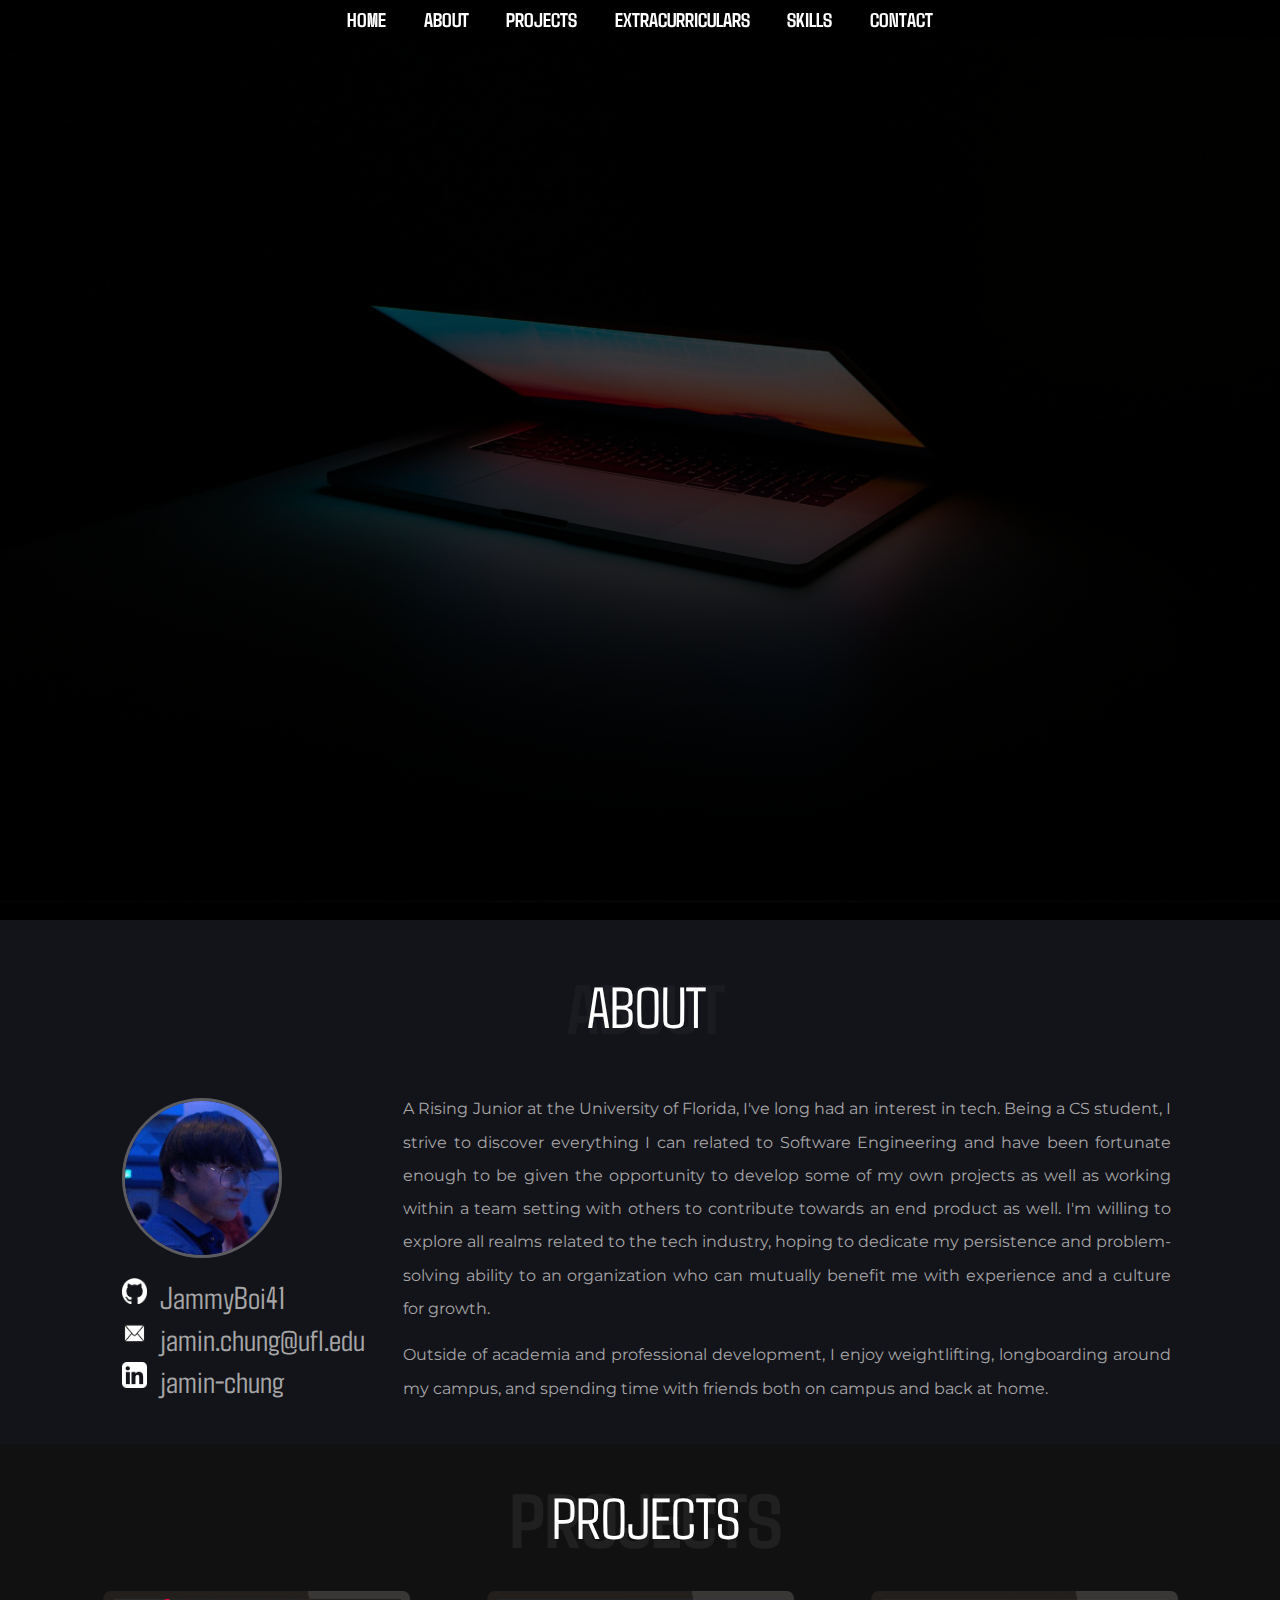
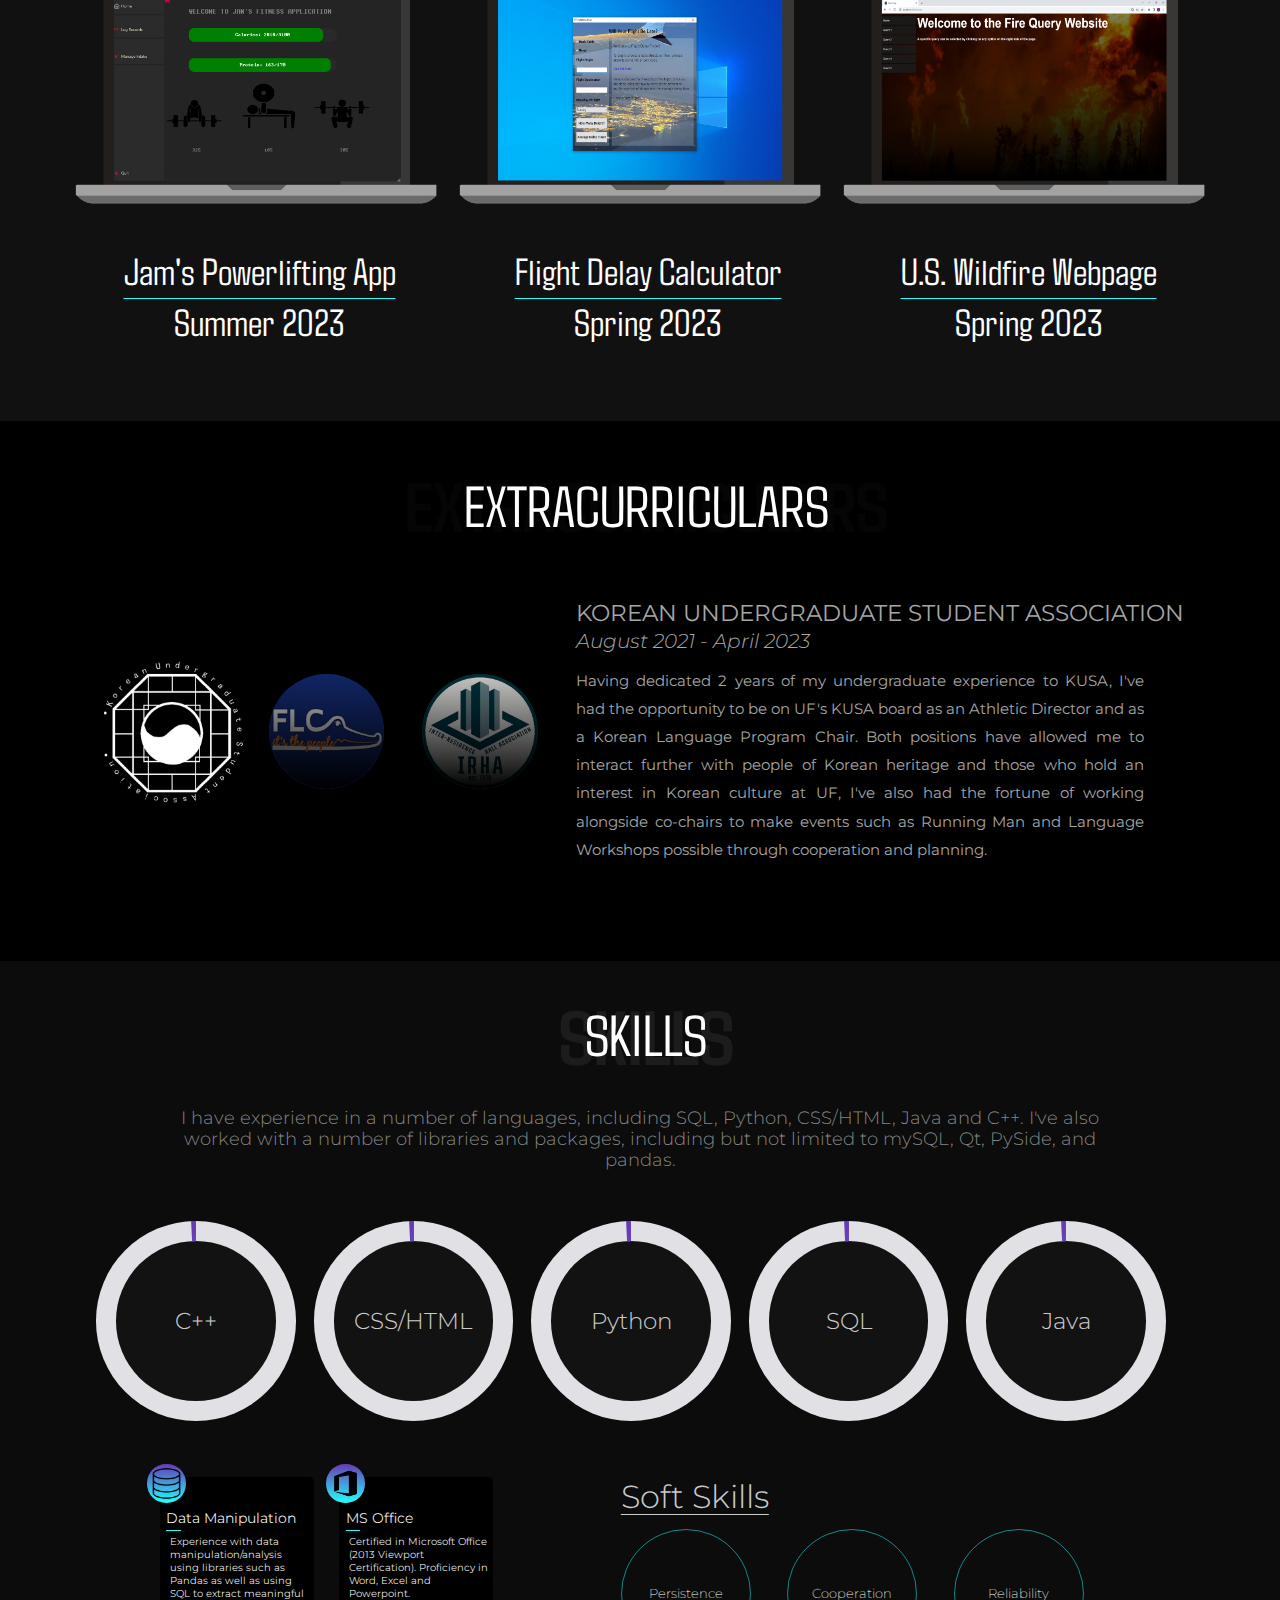
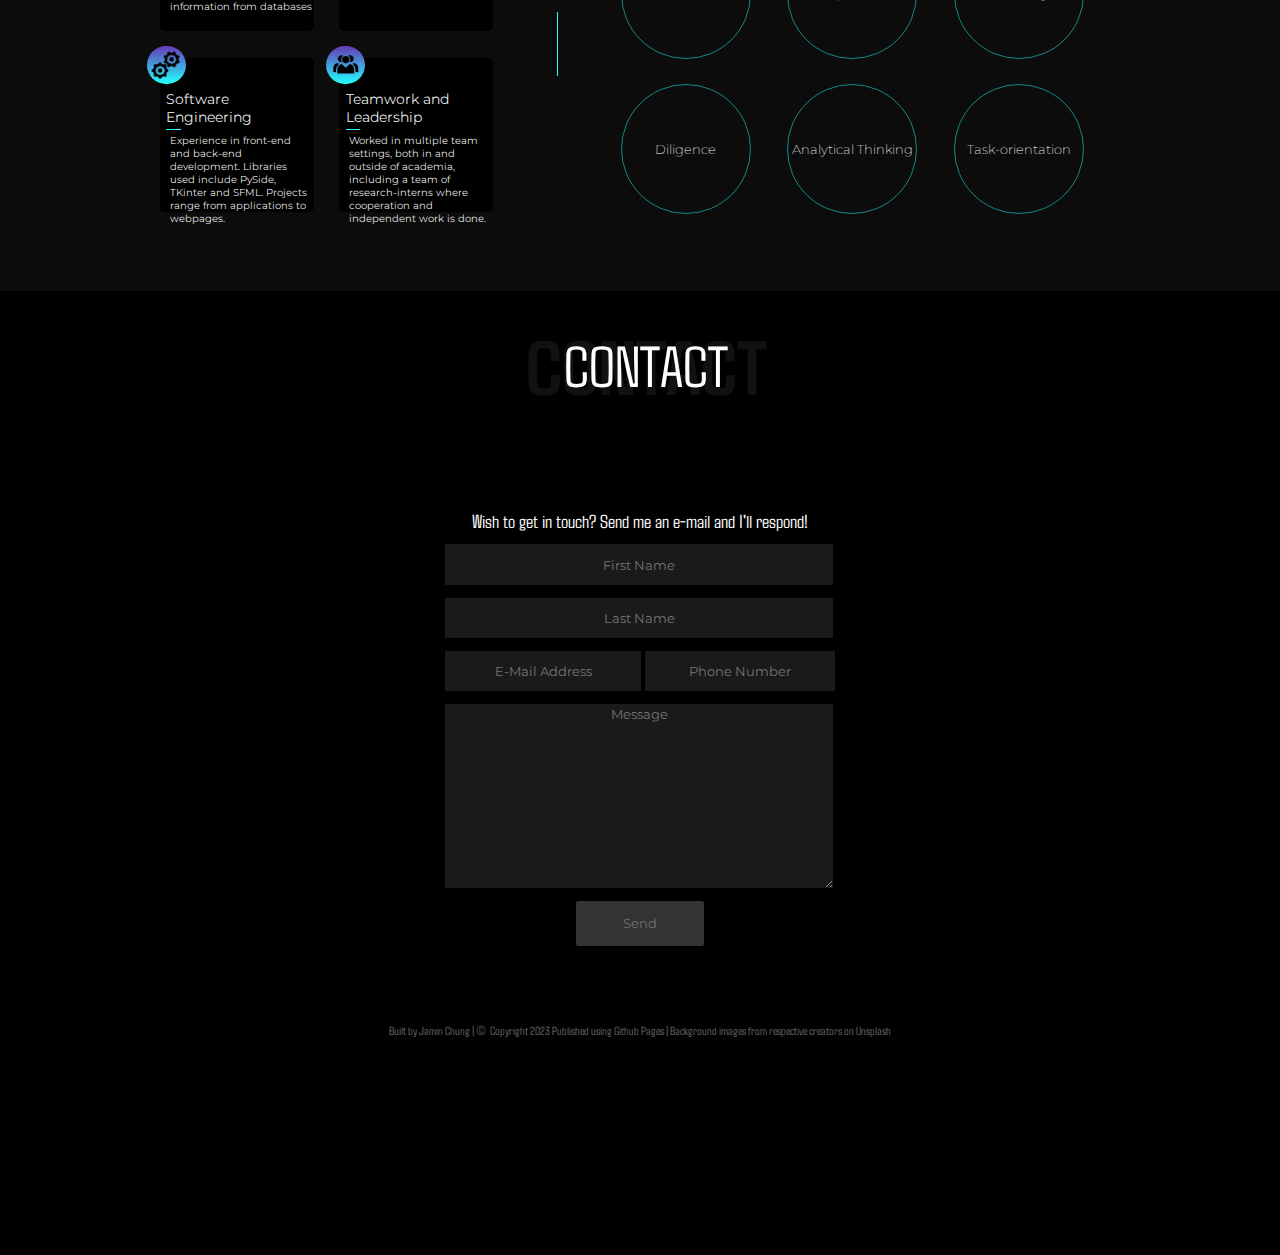
==== commit 7b5a11d2: "finished mobile implementation" ====
--- a/index.html
+++ b/index.html
@@ -380,7 +380,7 @@
                     </div>
                   </form>
                 </div>
-                <p1>Built by Jamin Chung | <span>&copy; </span>Copyright 2023 Published using Github Pages | Background images from respective creators on Unsplash</p1>
+                <p1 class="wrap">Built by Jamin Chung | <span>&copy; </span>Copyright 2023 Published using Github Pages | Background images from respective creators on Unsplash</p1>
               </section>
 
         </main>
--- a/styles/header.css
+++ b/styles/header.css
@@ -43,3 +43,9 @@
     width: 100%;
 }
 
+
+@media screen and (max-width: 767px) {
+    .header {
+        display: none;
+    }
+}
--- a/styles/projects.css
+++ b/styles/projects.css
@@ -137,7 +137,6 @@
 .popup-display h2 {
     font-family: Montserrat;
     font-weight: 300;
-    font-size: 1vw;
     padding-left: 1rem;
     text-decoration: underline;
     text-underline-offset: 0.2rem;
@@ -209,7 +208,23 @@
         margin-bottom: 5vw;
     }
     .popup-display {
-        width: 100vw;
-        height: 100vw;
-    }
-}
+        display: flex;
+        width: 80vw;
+    }
+    .popup-thumbnail {
+        width: 100%;
+        height: 100%;
+    }
+
+    .popup-desc {
+        font-size: 3vw;
+        line-height: 3vw;
+        margin-top: 1vw;
+        font-weight: 200;
+        margin-bottom: 1vw;
+    }
+    .popup-title{
+        font-size: 3vw;
+        margin: 0;
+    }
+}
--- a/styles/extracurriculars.css
+++ b/styles/extracurriculars.css
@@ -235,6 +235,41 @@
     .extracurriculars,.extracurricular-overlay {
         background-attachment: local;
     }
+    .extracurricular-container {
+        width: 85vw;
+        margin: 0;
+        padding: 0;
+        transform: translate(-5%, 0);
+    }
+    .extracurriculars {
+        margin: 0;
+        padding: 0;
+        display: flex;
+    }
+    .ball1,.ball2,.ball3 {
+        width: 12vw;
+        height: 12vw;
+    }
+    .extracurricular-overlay {
+        background-size: 250%;
+    }
+    .extra-title {
+        font-size: 2.6vw;
+        line-height: 3vw;
+    }
+    .extra-time {
+        margin-top: 0.5vw;
+        margin-bottom: 2vw;
+        font-size: 2.8vw;
+    }
+    .extra-info {
+        font-size: 2.3vw;
+        line-height: 3.4vw;
+        text-align: justify;
+        width: 100%;
+        font-weight: 300;
+    }
+    
 }
 
 /* make overlay a background: gradient, apply opacity 1 -> hover: opacity: 0*/--- a/styles/skills.css
+++ b/styles/skills.css
@@ -252,4 +252,78 @@
 }
 .skills-soft:hover {
     box-shadow:0px 0px 10px 10px rgba(34, 255, 255, 0.04);
+}
+
+
+@media screen and (max-width: 767px) {
+    .skills {
+        padding-top: 8vw;
+    }
+    .cplusplus,.css-html,.python,.java,.sql {
+        scale: 1.1;
+        margin-right: 2.5vw;
+    }
+    .language {
+        font-size: 2.3vw;
+    }
+    .skill-desc1 {
+        font-size: 2.2vw;
+        color: white;
+    }
+    .skills .title h1 {
+        margin: 0;
+        padding: 0;
+        margin-bottom: 2.5vw;
+    }
+    .skill-container2 {
+        position: relative;
+        flex-direction: column;
+        align-items: center;
+        justify-items: center;
+    }
+    .skill-container2-1 {
+        align-items: center;
+        justify-content: center;
+        margin-bottom: 55vw;
+    }
+    .mini-skill {
+        width: 30vw;
+        height: 30vw;
+        padding: 1vw;
+    }
+    .mini-logo {
+        width: 7vw;
+        height: 7vw;
+    }
+    .mini-title {
+        font-size: 2.5vw;
+        margin-top: 6.9vw;
+    }
+    .mini-desc {
+        font-size: 2vw;
+    }
+    .skill-container2-2 {
+        position: absolute;
+        display: flex;
+        flex-direction: column;
+        align-items: left;
+        width: 65vw;
+        left: 5vw;
+        bottom: 0;
+        padding: 0;
+    }
+    .skills-soft-grid {
+        grid-column-gap: 20vw;
+    }
+    .skills-soft {
+        text-align: center;
+        width: 20vw;
+        height: 20vw;
+        font-size: 2.5vw;
+        border: 0.01px solid #22ffff;
+    }
+    .skills-soft-title {
+        text-align: center;
+        font-size: 6vw;
+    }
 }--- a/styles/contact.css
+++ b/styles/contact.css
@@ -1,5 +1,5 @@
 .contact {
-    padding-bottom: 20;
+    padding-bottom: 5vw;
     display: flex;
     flex-direction: column;
     align-items: center;
@@ -107,7 +107,7 @@
     color: white;
     background: rgba(255, 255, 255, 0.05);
 }
-.contact p1{
+.wrap {
     font-size: 0.9vw;
 }
 
@@ -117,4 +117,38 @@
         background-attachment: local;
         background-size: 330%;
     }
+    .contact-container {
+        display: flex;
+        height: 95vw;
+        width: 80vw;
+        padding: 0;
+    }
+    .contact-container form p {
+        font-size: 4vw;
+    }
+    form {
+        display: flex;
+        flex-direction: column;
+        align-items: center;
+        justify-content: center;
+    }
+    .contact-child {
+        width: 90%;
+        height: 20%;
+    }
+    .first-name {
+        margin: 0;
+    }
+    .email {
+        margin-bottom: 1vw;
+    }
+    .message {
+        height: 50vw;
+    }
+    .contact-send button {
+        width: 20vw;
+    }
+    .wrap {
+        font-size: 1.9vw;
+    }
 }